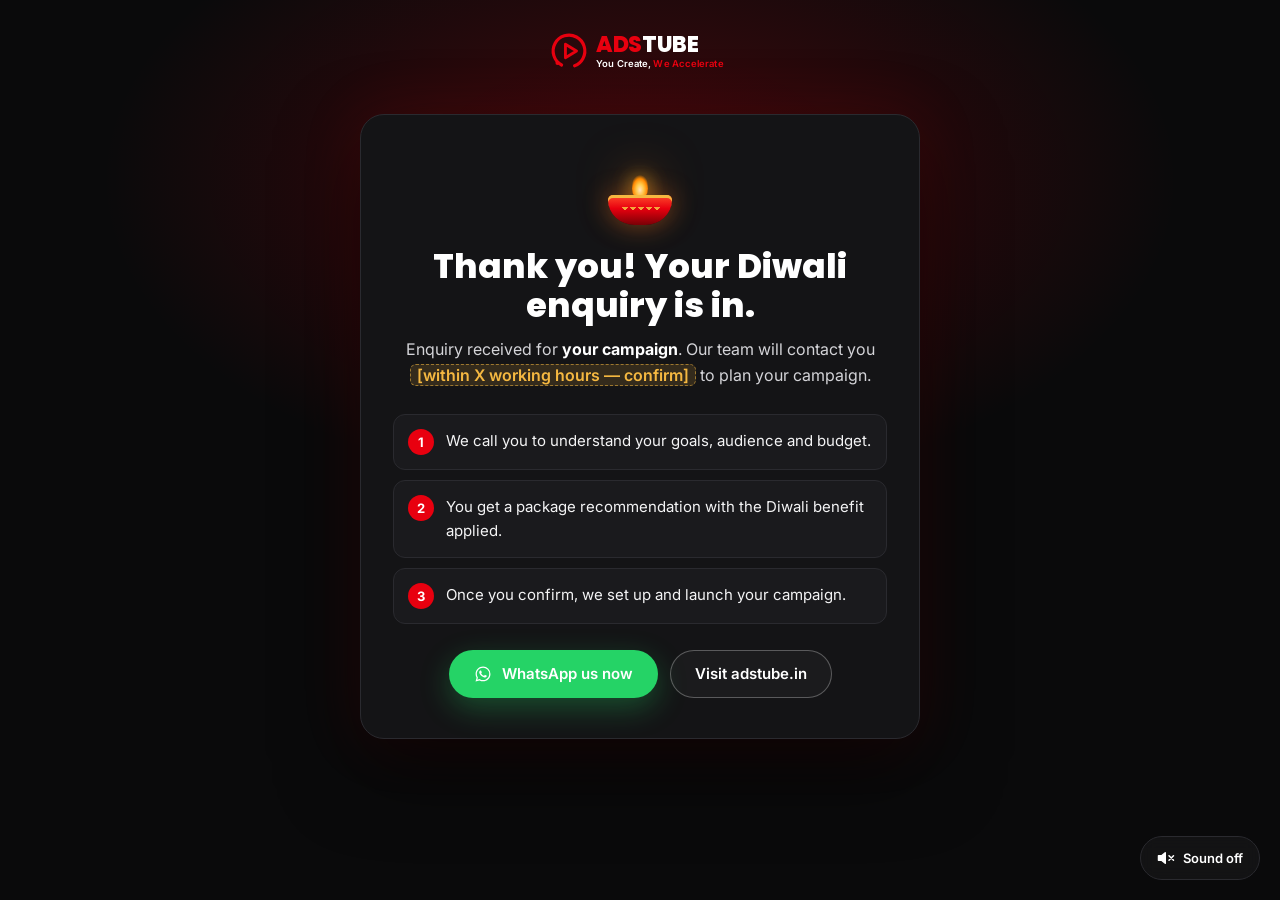
==== thank-you.html @ 75ec8629 "Add Diwali landing page and thank-you page Co-Authored-By: Claude Opus 5.5 <noreply@anthropic.com>" ====
<!DOCTYPE html>
<html lang="en-IN">
<head>
  <meta charset="UTF-8" />
  <meta name="viewport" content="width=device-width, initial-scale=1" />
  <title>Thank you | AdsTube Diwali Offer 2026</title>
  <meta name="robots" content="noindex" />
  <meta name="theme-color" content="#0A0A0B" />
  <link rel="preconnect" href="https://fonts.googleapis.com" />
  <link rel="preconnect" href="https://fonts.gstatic.com" crossorigin />
  <link href="https://fonts.googleapis.com/css2?family=Inter:wght@400;500;600;700&family=Poppins:wght@600;700;800&display=swap" rel="stylesheet" />
  <link rel="stylesheet" href="css/style.css" />
</head>
<body class="mbar-hidden">
  <svg width="0" height="0" style="position:absolute" aria-hidden="true">
    <symbol id="i-logo" viewBox="0 0 48 48">
      <circle cx="24" cy="24" r="20" fill="none" stroke="currentColor" stroke-width="4" stroke-dasharray="108 18" transform="rotate(118 24 24)" stroke-linecap="round"/>
      <circle cx="9.5" cy="39" r="2.6" fill="currentColor"/>
      <path d="M19.5 15.5 L33.5 24 L19.5 32.5 Z" fill="none" stroke="currentColor" stroke-width="3.6" stroke-linejoin="round"/>
    </symbol>
    <symbol id="i-whatsapp" viewBox="0 0 24 24"><path fill="currentColor" d="M12.04 2C6.58 2 2.13 6.45 2.13 11.91c0 1.75.46 3.45 1.32 4.95L2.05 22l5.25-1.38a9.9 9.9 0 0 0 4.74 1.21h.01c5.46 0 9.91-4.45 9.91-9.91A9.85 9.85 0 0 0 12.04 2zm0 18.15h-.01a8.2 8.2 0 0 1-4.19-1.15l-.3-.18-3.12.82.83-3.04-.2-.31a8.2 8.2 0 0 1-1.26-4.38c0-4.54 3.7-8.23 8.25-8.23a8.2 8.2 0 0 1 8.23 8.24c0 4.54-3.7 8.23-8.23 8.23zm4.52-6.16c-.25-.12-1.47-.72-1.7-.81-.23-.08-.39-.12-.56.13-.16.25-.64.81-.79.97-.14.17-.29.19-.54.06-.25-.12-1.05-.39-1.99-1.23-.74-.66-1.23-1.47-1.38-1.72-.14-.25-.02-.38.11-.5.11-.11.25-.29.37-.43.13-.15.17-.25.25-.42.08-.17.04-.31-.02-.43-.06-.13-.56-1.34-.76-1.84-.2-.48-.41-.42-.56-.43h-.48c-.17 0-.43.06-.66.31-.23.25-.87.85-.87 2.07 0 1.22.89 2.4 1.01 2.56.12.17 1.75 2.67 4.24 3.74.59.26 1.05.41 1.41.52.59.19 1.13.16 1.56.1.48-.07 1.47-.6 1.67-1.18.21-.58.21-1.07.14-1.18-.06-.1-.22-.16-.47-.29z"/></symbol>
    <symbol id="i-sound-on" viewBox="0 0 24 24"><g fill="none" stroke="currentColor" stroke-width="2" stroke-linecap="round" stroke-linejoin="round"><path d="M11 5 6 9H2v6h4l5 4z" fill="currentColor"/><path d="M15.5 8.5a5 5 0 0 1 0 7M19 5a10 10 0 0 1 0 14"/></g></symbol>
    <symbol id="i-sound-off" viewBox="0 0 24 24"><g fill="none" stroke="currentColor" stroke-width="2" stroke-linecap="round" stroke-linejoin="round"><path d="M11 5 6 9H2v6h4l5 4z" fill="currentColor"/><path d="m22 9-6 6M16 9l6 6"/></g></symbol>
  </svg>

  <main class="ty">
    <a href="index.html" class="logo logo--shimmer ty__logo" aria-label="AdsTube Diwali offer">
      <svg class="logo__mark"><use href="#i-logo"/></svg>
      <span class="logo__text"><span class="logo__word"><b>Ads</b>Tube</span><small>You Create, <em>We Accelerate</em></small></span>
    </a>

    <div class="ty__card">
      <div class="ty__diya diya" aria-hidden="true"><span class="diya__flame"></span><span class="diya__bowl"></span></div>
      <h1>Thank you! Your Diwali enquiry is in.</h1>
      <p>Enquiry received for <b data-ty-service>your campaign</b>. Our team will contact you <span class="ph">[within X working hours — confirm]</span> to plan your campaign.</p>

      <ol class="ty__steps">
        <li><span>1</span> We call you to understand your goals, audience and budget.</li>
        <li><span>2</span> You get a package recommendation with the Diwali benefit applied.</li>
        <li><span>3</span> Once you confirm, we set up and launch your campaign.</li>
      </ol>

      <div class="ty__ctas">
        <a href="#" class="btn btn--wa" data-wa data-cta="ty_whatsapp"><svg class="ic"><use href="#i-whatsapp"/></svg> WhatsApp us now</a>
        <a href="https://adstube.in" class="btn btn--ghost">Visit adstube.in</a>
      </div>
    </div>
  </main>

  <button class="sound-btn" type="button" data-sound aria-pressed="false">
    <svg class="ic" data-sound-icon><use href="#i-sound-off"/></svg><span data-sound-label>Sound off</span>
  </button>

  <script src="js/script.js" defer></script>
</body>
</html>
---- css/style.css ----
/* =========================================================
   AdsTube · Diwali Offer Landing Page 2026
   Brand: AdsTube red · Black · White · Diwali gold accent
   Headings: Poppins · Body: Inter
   ========================================================= */

:root {
  --red: #E8000F;
  --red-hover: #FF1A28;
  --red-deep: #8A0008;
  --black: #0A0A0B;
  --surface: #141416;
  --surface-2: #1A1A1D;
  --line: #2A2A2F;
  --white: #FFFFFF;
  --text: #F4F4F5;
  --muted: #A1A1AA;
  --gold: #F5B841;
  --gold-soft: rgba(245, 184, 65, .14);
  --wa: #25D366;

  --font-head: "Poppins", system-ui, sans-serif;
  --font-body: "Inter", system-ui, -apple-system, "Segoe UI", sans-serif;

  --radius: 16px;
  --radius-sm: 10px;
  --header-h: 72px;
  --mbar-h: 0px;
  --glow: 0 10px 30px rgba(232, 0, 15, .45);
  --ease: cubic-bezier(.2, .8, .2, 1);
}

*, *::before, *::after { box-sizing: border-box; }
html { scroll-behavior: smooth; scroll-padding-top: calc(var(--header-h) + 24px); -webkit-text-size-adjust: 100%; }
body {
  margin: 0;
  background: var(--black);
  color: var(--text);
  font-family: var(--font-body);
  font-size: 16px;
  line-height: 1.6;
  -webkit-font-smoothing: antialiased;
  overflow-x: hidden;
}
img, svg { display: block; max-width: 100%; }
a { color: inherit; text-decoration: none; }
h1, h2, h3 { font-family: var(--font-head); line-height: 1.15; margin: 0; }
p { margin: 0; }
ul, ol { margin: 0; padding: 0; list-style: none; }
button { font: inherit; color: inherit; cursor: pointer; }
:focus-visible { outline: 3px solid var(--gold); outline-offset: 3px; border-radius: 6px; }

.container { width: min(1200px, 100% - 48px); margin-inline: auto; }
.container--narrow { width: min(820px, 100% - 48px); }
.muted { color: var(--muted); }

.ic { width: 18px; height: 18px; flex: none; }
.ic--red { color: var(--red); }
.ic--gold { color: var(--gold); }
.ic--blue { color: #1877F2; }

.skip-link {
  position: absolute; left: 16px; top: -60px; z-index: 200;
  background: var(--gold); color: var(--black); font-weight: 700;
  padding: 10px 16px; border-radius: 8px; transition: top .2s;
}
.skip-link:focus { top: 16px; }

/* Placeholder (gold = confirm before launch) */
.ph {
  color: var(--gold);
  background: var(--gold-soft);
  border: 1px dashed rgba(245, 184, 65, .55);
  border-radius: 6px;
  padding: 0 6px;
  font-weight: 600;
  -webkit-box-decoration-break: clone; box-decoration-break: clone;
}
.ph--big { padding: 2px 14px; border-width: 2px; }

/* ---------- Buttons ---------- */
.btn {
  display: inline-flex; align-items: center; justify-content: center; gap: 10px;
  min-height: 48px; padding: 0 24px;
  border-radius: 999px; border: 1.5px solid transparent;
  font-family: var(--font-body); font-weight: 600; font-size: 15px;
  white-space: nowrap;
  transition: transform .2s var(--ease), background .2s, box-shadow .2s, border-color .2s;
}
.btn:active { transform: scale(.97); }
.btn--sm { min-height: 40px; padding: 0 18px; font-size: 14px; }
.btn--lg { min-height: 54px; padding: 0 28px; font-size: 16px; }
.btn--block { width: 100%; }
.btn--red { background: var(--red); color: var(--white); box-shadow: var(--glow); }
.btn--red:hover { background: var(--red-hover); transform: translateY(-2px); }
.btn--ghost { border-color: rgba(255,255,255,.28); color: var(--white); background: rgba(255,255,255,.03); }
.btn--ghost:hover { border-color: var(--white); background: rgba(255,255,255,.08); }
.btn--white { background: var(--white); color: var(--red); box-shadow: 0 10px 30px rgba(0,0,0,.25); }
.btn--white:hover { transform: translateY(-2px); }

/* ---------- 1 · Announcement bar ---------- */
.announce { background: var(--red); color: var(--white); font-size: 14px; position: relative; z-index: 60; }
.announce__inner { display: flex; align-items: center; justify-content: center; flex-wrap: wrap; gap: 8px 16px; padding: 9px 0; text-align: center; }
.announce__timer {
  background: rgba(0,0,0,.28); border-radius: 6px; padding: 2px 10px;
  font-weight: 600; font-variant-numeric: tabular-nums;
}
.announce__link { display: inline-flex; align-items: center; gap: 4px; font-weight: 700; text-decoration: underline; text-underline-offset: 3px; }
.announce__link .ic { width: 16px; height: 16px; }

/* ---------- Sticky header ---------- */
.header {
  position: sticky; top: 0; z-index: 50;
  background: rgba(10,10,11,.86);
  backdrop-filter: blur(12px); -webkit-backdrop-filter: blur(12px);
  border-bottom: 1px solid rgba(255,255,255,.05);
}
.header__inner { display: flex; align-items: center; justify-content: space-between; gap: 24px; height: var(--header-h); }
.nav { display: flex; gap: 28px; margin-left: auto; }
.nav a { font-size: 14px; color: var(--muted); transition: color .2s; }
.nav a:hover { color: var(--white); }
.header__actions { display: flex; align-items: center; gap: 20px; }
.header__phone { display: inline-flex; align-items: center; gap: 8px; font-size: 14px; font-weight: 600; }
.header__phone .ic { color: var(--red); width: 16px; height: 16px; }

/* Logo */
.logo { display: inline-flex; align-items: center; gap: 8px; position: relative; overflow: hidden; padding: 4px 6px 4px 0; }
.logo__mark { width: 38px; height: 38px; color: var(--red); }
.logo__text { display: flex; flex-direction: column; line-height: 1; }
.logo__word { font-family: var(--font-head); font-weight: 800; font-size: 22px; letter-spacing: -.02em; color: var(--white); text-transform: uppercase; }
.logo__word b { color: var(--red); font-weight: 800; }
.logo__text small { font-size: 9.5px; font-weight: 600; color: var(--white); margin-top: 3px; letter-spacing: .01em; }
.logo__text small em { color: var(--red); font-style: normal; }
/* Logo shimmer: light sweep every few seconds */
.logo--shimmer::after {
  content: ""; position: absolute; inset: 0;
  background: linear-gradient(105deg, transparent 35%, rgba(255,255,255,.55) 50%, transparent 65%);
  transform: translateX(-120%);
  animation: shimmer 5s ease-in-out 1.5s infinite;
  pointer-events: none;
}
@keyframes shimmer { 0%, 70% { transform: translateX(-120%); } 90%, 100% { transform: translateX(120%); } }

/* Festive light string */
.lights {
  position: absolute; left: 0; right: 0; bottom: -14px; height: 18px;
  display: flex; justify-content: space-between; overflow: hidden; pointer-events: none;
  background: url("data:image/svg+xml,%3Csvg xmlns='http://www.w3.org/2000/svg' width='56' height='16'%3E%3Cpath d='M0 2 Q28 14 56 2' fill='none' stroke='%23555' stroke-width='1'/%3E%3C/svg%3E") repeat-x 0 0 / 56px 16px;
}
.lights span {
  width: 56px; flex: none; position: relative;
}
.lights span::after {
  content: ""; position: absolute; left: 50%; top: 6px; width: 6px; height: 6px; margin-left: -3px;
  border-radius: 50%; background: var(--c, var(--gold));
  box-shadow: 0 0 6px 2px var(--c, var(--gold));
  animation: twinkle 2.4s ease-in-out infinite; animation-delay: var(--d, 0s);
}
@keyframes twinkle { 0%, 100% { opacity: 1; } 50% { opacity: .25; box-shadow: none; } }

/* ---------- 2 · Hero ---------- */
.hero {
  position: relative; overflow: hidden;
  padding: 72px 0 88px;
  background:
    radial-gradient(60% 70% at 72% 40%, rgba(232,0,15,.22), transparent 70%),
    radial-gradient(40% 50% at 10% 90%, rgba(245,184,65,.07), transparent 70%),
    var(--black);
}
.hero::before { /* subtle pattern */
  content: ""; position: absolute; inset: 0; opacity: .06; pointer-events: none;
  background-image: radial-gradient(circle at 1px 1px, #fff 1px, transparent 0);
  background-size: 28px 28px;
}
.hero__sparks { position: absolute; inset: 0; width: 100%; height: 100%; pointer-events: none; }
.hero__grid { position: relative; display: grid; grid-template-columns: 1.05fr 1fr; gap: 48px; align-items: center; }

/* Logo Diwali halo */
.halo { display: flex; align-items: center; gap: 14px; margin-bottom: 22px; }
.halo__ring {
  position: relative; width: 64px; height: 64px; border-radius: 50%;
  display: grid; place-items: center;
  animation: pop .7s var(--ease) both;
}
.halo__ring::before {
  content: ""; position: absolute; inset: 0; border-radius: 50%;
  background: conic-gradient(from 0deg, var(--gold), var(--red), var(--gold), var(--red), var(--gold));
  -webkit-mask: radial-gradient(farthest-side, transparent calc(100% - 3px), #000 calc(100% - 3px));
          mask: radial-gradient(farthest-side, transparent calc(100% - 3px), #000 calc(100% - 3px));
  animation: spin 6s linear infinite;
  box-shadow: 0 0 22px rgba(245,184,65,.35);
}
.halo__ring::after { content: ""; position: absolute; inset: 5px; border-radius: 50%; background: #120506; box-shadow: inset 0 0 14px rgba(232,0,15,.4); }
.halo__mark { position: relative; z-index: 1; width: 36px; height: 36px; color: var(--red); }
.halo__burst { position: absolute; inset: 0; z-index: 2; }
.halo__burst i {
  position: absolute; left: 50%; top: 50%; width: 4px; height: 4px; margin: -2px; border-radius: 50%;
  background: var(--gold); box-shadow: 0 0 6px var(--gold); opacity: 0;
  animation: burst 1s ease-out .45s both;
}
.halo__burst i:nth-child(1) { --a: 0deg; } .halo__burst i:nth-child(2) { --a: 45deg; }
.halo__burst i:nth-child(3) { --a: 90deg; } .halo__burst i:nth-child(4) { --a: 135deg; }
.halo__burst i:nth-child(5) { --a: 180deg; } .halo__burst i:nth-child(6) { --a: 225deg; }
.halo__burst i:nth-child(7) { --a: 270deg; } .halo__burst i:nth-child(8) { --a: 315deg; }
.halo__burst i:nth-child(even) { background: var(--red); box-shadow: 0 0 6px var(--red); }
@keyframes burst {
  0% { opacity: 1; transform: rotate(var(--a)) translateY(0); }
  100% { opacity: 0; transform: rotate(var(--a)) translateY(-52px); }
}
@keyframes spin { to { transform: rotate(360deg); } }
@keyframes pop { 0% { transform: scale(.3); opacity: 0; } 70% { transform: scale(1.08); } 100% { transform: scale(1); opacity: 1; } }
.halo__name { font-family: var(--font-head); font-weight: 700; font-size: 17px; color: var(--white); line-height: 1.2; }
.halo__ed { font-size: 13px; color: var(--muted); }

.chip {
  display: inline-flex; align-items: center; gap: 8px;
  padding: 6px 14px; border-radius: 999px; font-size: 13px; font-weight: 600;
}
.chip--gold { color: var(--gold); background: var(--gold-soft); border: 1px solid rgba(245,184,65,.4); }
.chip .ic { width: 15px; height: 15px; }

.hero__title {
  margin: 22px 0 18px;
  font-size: clamp(40px, 5.6vw, 68px); font-weight: 800; letter-spacing: -.025em; color: var(--white);
}
.hero__title .accent { color: var(--red); text-shadow: 0 0 30px rgba(232,0,15,.45); }
/* Word-by-word rise */
.word { display: inline-block; overflow: hidden; vertical-align: bottom; padding-bottom: .06em; }
.word > span { display: inline-block; transform: translateY(105%); animation: rise .8s var(--ease) forwards; animation-delay: calc(var(--i) * 90ms + 250ms); }
@keyframes rise { to { transform: translateY(0); } }

.hero__sub { max-width: 540px; color: #D4D4D8; font-size: 17px; }
.hero__ctas { display: flex; flex-wrap: wrap; gap: 14px; margin: 30px 0 28px; }
.hero__trust { display: flex; flex-wrap: wrap; gap: 10px 26px; font-size: 13.5px; color: var(--muted); }
.hero__trust li { display: inline-flex; align-items: center; gap: 8px; }
.hero__trust .ic { width: 16px; height: 16px; color: var(--gold); }

/* Campaign visual */
.hero__visual { position: relative; padding: 40px 30px 130px; }
.player {
  position: relative; background: #121214; border: 1px solid var(--line); border-radius: 18px; padding: 14px;
  box-shadow: 0 30px 80px rgba(0,0,0,.6), 0 0 60px rgba(232,0,15,.18);
  animation: floatY 7s ease-in-out infinite;
}
.player__top { display: flex; justify-content: space-between; align-items: center; margin-bottom: 12px; font-size: 13px; }
.player__brand { display: inline-flex; align-items: center; gap: 6px; font-weight: 700; color: var(--white); }
.player__brand b { color: var(--red); }
.player__brand em { font-style: normal; color: var(--muted); font-weight: 400; margin-left: 6px; }
.player__ad { background: var(--gold); color: var(--black); font-weight: 700; font-size: 11px; padding: 2px 8px; border-radius: 5px; }
.player__screen {
  position: relative; aspect-ratio: 16 / 9; border-radius: 12px; overflow: hidden;
  background: radial-gradient(55% 60% at 50% 45%, rgba(232,0,15,.55), rgba(90,0,6,.35) 45%, #0b0b0c 80%);
  display: grid; place-items: center;
}
.player__play svg { width: 72px; height: 72px; color: var(--red); filter: drop-shadow(0 6px 24px rgba(232,0,15,.8)); animation: pulse 2.4s ease-in-out infinite; }
.player__caption { position: absolute; left: 18px; bottom: 16px; right: 18px; font-family: var(--font-head); font-weight: 700; font-size: 15px; color: var(--white); }
.player__bar { height: 4px; margin-top: 12px; background: #2a2a2f; border-radius: 4px; position: relative; overflow: visible; }
.player__bar span { position: absolute; inset: 0 auto 0 0; width: 45%; background: var(--red); border-radius: 4px; animation: progress 9s linear infinite; }
.player__bar span::after { content: ""; position: absolute; right: -6px; top: -4px; width: 12px; height: 12px; border-radius: 50%; background: var(--red); box-shadow: 0 0 10px var(--red); }
@keyframes progress { from { width: 8%; } to { width: 92%; } }
@keyframes pulse { 0%, 100% { transform: scale(1); } 50% { transform: scale(1.08); } }
@keyframes floatY { 0%, 100% { transform: translateY(0); } 50% { transform: translateY(-8px); } }

.float-chip {
  position: absolute; z-index: 2; display: inline-flex; align-items: center; gap: 6px;
  background: var(--white); color: #111; font-size: 13px; font-weight: 600;
  padding: 7px 13px; border-radius: 999px; box-shadow: 0 10px 30px rgba(0,0,0,.45);
  animation: floatY 5s ease-in-out infinite;
}
.float-chip .ic { width: 16px; height: 16px; }
.float-chip--yt { top: 14px; right: 0; }
.float-chip--g { top: 46%; left: -6px; animation-delay: -1.5s; }
.float-chip--m { top: 66%; right: -4px; animation-delay: -3s; }

/* Diyas */
.diyas { position: absolute; left: 0; right: 0; bottom: 6px; display: flex; justify-content: center; align-items: flex-end; gap: 36px; }
.diya { position: relative; width: 64px; height: 70px; }
.diya--lg { transform: scale(1.3); transform-origin: bottom center; }
.diya__bowl {
  position: absolute; left: 0; right: 0; bottom: 0; height: 30px;
  background: linear-gradient(180deg, #ff4b2b 0%, var(--red) 45%, #7a0006 100%);
  border-radius: 6px 6px 50% 50% / 6px 6px 100% 100%;
  box-shadow: inset 0 3px 0 var(--gold), 0 0 26px rgba(255,120,30,.45);
}
.diya__bowl::after { /* gold zigzag decoration */
  content: ""; position: absolute; left: 12px; right: 12px; top: 12px; height: 6px;
  background: linear-gradient(135deg, var(--gold) 25%, transparent 25%) -3px 0 / 8px 6px, linear-gradient(225deg, var(--gold) 25%, transparent 25%) -3px 0 / 8px 6px;
  opacity: .9;
}
.diya__flame {
  position: absolute; left: 50%; bottom: 26px; width: 16px; height: 30px; margin-left: -8px;
  background: radial-gradient(60% 50% at 50% 70%, #fff7d6 0%, #ffd34d 40%, #ff8a00 75%, transparent 100%);
  border-radius: 50% 50% 50% 50% / 65% 65% 35% 35%;
  filter: drop-shadow(0 0 10px rgba(255,180,40,.9)) drop-shadow(0 0 24px rgba(255,120,0,.6));
  transform-origin: 50% 90%;
  animation: flicker 1.6s ease-in-out infinite alternate;
}
.diya:nth-child(2) .diya__flame { animation-duration: 1.3s; }
.diya:nth-child(3) .diya__flame { animation-duration: 1.9s; animation-delay: -.6s; }
@keyframes flicker {
  0% { transform: scale(1, 1) rotate(-2deg); opacity: .95; }
  25% { transform: scale(.94, 1.06) rotate(2deg); }
  50% { transform: scale(1.04, .95) rotate(-1deg); opacity: 1; }
  75% { transform: scale(.97, 1.04) rotate(3deg); opacity: .9; }
  100% { transform: scale(1.02, .98) rotate(-2deg); }
}

/* ---------- Sections ---------- */
.section { padding: 96px 0; position: relative; }
.section--alt { background: linear-gradient(180deg, #0e0e10, #0b0b0c); border-block: 1px solid rgba(255,255,255,.04); }
.eyebrow {
  display: inline-flex; align-items: center; gap: 8px;
  font-size: 13px; font-weight: 700; letter-spacing: .18em; text-transform: uppercase; color: var(--red); margin-bottom: 14px;
}
.eyebrow--gold { color: var(--gold); }
.eyebrow .dot { width: 8px; height: 8px; border-radius: 50%; background: var(--gold); box-shadow: 0 0 8px var(--gold); }
.h2 { font-size: clamp(28px, 3.6vw, 42px); font-weight: 700; color: var(--white); letter-spacing: -.02em; max-width: 720px; margin-bottom: 40px; }

/* Reveal motion: headings slide from left, cards stagger */
.js .slide-in { opacity: 0; transform: translateX(-40px); transition: opacity .7s var(--ease), transform .7s var(--ease); }
.js .slide-in.is-in { opacity: 1; transform: none; }
.js .reveal { opacity: 0; transform: translateY(18px); animation: fadeUp .8s var(--ease) .9s forwards; }
.js .hero__ctas.reveal { animation-delay: 1.05s; }
.js .hero__trust.reveal { animation-delay: 1.2s; }
@keyframes fadeUp { to { opacity: 1; transform: none; } }
.js .stagger > * { opacity: 0; transform: translateY(26px); transition: opacity .6s var(--ease), transform .6s var(--ease); transition-delay: calc(var(--si, 0) * 110ms); }
.js .stagger.is-in > * { opacity: 1; transform: none; }

/* ---------- 3 · Offer ---------- */
.offer { background: radial-gradient(50% 60% at 15% 30%, rgba(232,0,15,.14), transparent 70%), var(--black); }
.offer__grid { display: grid; grid-template-columns: 1.15fr 1fr; gap: 28px; align-items: stretch; }
.offer__card {
  background: linear-gradient(160deg, #1d0a0c, var(--surface) 55%);
  border: 1px solid rgba(232,0,15,.35); border-radius: 22px; padding: 40px;
  box-shadow: 0 0 60px rgba(232,0,15,.12);
}
.offer__card .h2 { margin-bottom: 26px; font-size: clamp(26px, 3vw, 36px); }
.offer__big { font-family: var(--font-head); font-weight: 800; font-size: clamp(44px, 6vw, 72px); line-height: 1.1; }
.offer__on { margin: 12px 0 26px; color: var(--muted); }
.checklist { display: grid; gap: 12px; margin-bottom: 30px; }
.checklist li { display: flex; align-items: center; gap: 12px; font-weight: 500; }
.checklist .ic { color: var(--red); width: 20px; height: 20px; }

.offer__side { display: flex; flex-direction: column; gap: 18px; }
.dates { display: grid; grid-template-columns: 1fr 1fr; gap: 14px; }
.dates__box { background: var(--surface); border: 1px solid var(--line); border-radius: var(--radius); padding: 18px 20px; }
.dates__box--gold { border-color: rgba(245,184,65,.6); }
.dates__box--gold .dates__lbl, .dates__box--gold .dates__val { color: var(--gold); }
.dates__lbl { font-size: 12px; letter-spacing: .14em; text-transform: uppercase; color: var(--muted); }
.dates__val { font-family: var(--font-head); font-weight: 700; font-size: 28px; color: var(--white); }

.timer__lbl { color: var(--muted); font-size: 14px; margin-bottom: -6px; }
.timer { display: grid; grid-template-columns: repeat(4, 1fr); gap: 10px; }
.timer div { background: var(--surface); border: 1px solid var(--line); border-radius: 12px; padding: 14px 6px; text-align: center; }
.timer b { display: block; font-family: var(--font-head); font-size: 32px; font-weight: 700; color: var(--white); font-variant-numeric: tabular-nums; line-height: 1.1; }
.timer span { font-size: 11px; letter-spacing: .14em; text-transform: uppercase; color: var(--muted); }
.timer--light div { background: rgba(0,0,0,.22); border-color: rgba(255,255,255,.2); }
.timer--light span { color: rgba(255,255,255,.8); }

.terms { background: var(--surface); border: 1px solid var(--line); border-radius: var(--radius); padding: 18px 20px; font-size: 14px; color: #D4D4D8; }
.terms__title { font-weight: 700; color: var(--white); margin-bottom: 6px; }
.packages { display: flex; gap: 12px; align-items: flex-start; font-size: 14px; padding: 16px 20px; border: 1px dashed rgba(245,184,65,.4); border-radius: var(--radius); }
.packages b { color: var(--white); margin-right: 4px; }

/* ---------- Cards ---------- */
.cards { display: grid; gap: 20px; }
.cards--4 { grid-template-columns: repeat(4, 1fr); }
.cards--3 { grid-template-columns: repeat(3, 1fr); }
.card {
  background: var(--surface); border: 1px solid var(--line); border-radius: 18px; padding: 28px 24px;
  transition: transform .3s var(--ease), border-color .3s, box-shadow .3s;
}
.card:hover { transform: translateY(-6px); border-color: rgba(232,0,15,.5); box-shadow: 0 20px 40px rgba(232,0,15,.12); }
.card__icon {
  width: 56px; height: 56px; border-radius: 50%; display: grid; place-items: center;
  background: var(--red); color: var(--white); margin-bottom: 20px; box-shadow: 0 8px 22px rgba(232,0,15,.4);
}
.card__icon svg { width: 26px; height: 26px; }
.card__icon--sm { width: 46px; height: 46px; margin: 0; flex: none; }
.card__icon--sm svg { width: 22px; height: 22px; }
.card h3 { font-size: 19px; font-weight: 600; color: var(--white); margin-bottom: 8px; }
.card p { color: var(--muted); font-size: 15px; }
.card__icon { --yt-play: var(--red); }

/* ---------- 5 · Why ---------- */
.why__grid { display: grid; grid-template-columns: 1fr 1fr; gap: 56px; align-items: center; }
.strengths { display: grid; gap: 22px; }
.strengths li { display: flex; gap: 18px; align-items: flex-start; }
.strengths h3 { font-size: 18px; font-weight: 600; color: var(--white); margin-bottom: 2px; }
.strengths p { color: var(--muted); font-size: 15px; }

.report { background: var(--surface); border: 1px solid var(--line); border-radius: 22px; padding: 24px; box-shadow: 0 30px 70px rgba(0,0,0,.5); }
.report__head { display: flex; justify-content: space-between; align-items: center; margin-bottom: 18px; }
.report__head p { display: flex; flex-direction: column; }
.report__head b { font-family: var(--font-head); color: var(--white); font-size: 17px; }
.report__head span { font-size: 12px; color: var(--muted); }
.report__head .ic { width: 26px; height: 26px; }
.report__grid { display: grid; grid-template-columns: 1fr 1fr; gap: 14px; }
.report__tile { background: var(--surface-2); border: 1px solid var(--line); border-radius: 14px; padding: 16px; display: flex; flex-direction: column; gap: 12px; min-height: 150px; }
.report__tile p { font-weight: 600; color: var(--white); font-size: 14px; }
.report__tile small { color: var(--muted); font-size: 12px; margin-top: auto; }
.bars { display: flex; flex-direction: column; gap: 7px; }
.bars i { display: block; height: 8px; border-radius: 4px; width: calc(var(--v) * 100%); background: linear-gradient(90deg, var(--red), #ff5a3c); transform-origin: left; }
.bars i:nth-child(n+2) { background: linear-gradient(90deg, #7a1016, #b4232b); }
.stagger.is-in .bars i { animation: growX 1.1s var(--ease) both .4s; }
@keyframes growX { from { transform: scaleX(0); } }
.donut { width: 66px; height: 66px; border-radius: 50%; background: conic-gradient(var(--red) 0 58%, var(--gold) 58% 100%); -webkit-mask: radial-gradient(farthest-side, transparent 55%, #000 56%); mask: radial-gradient(farthest-side, transparent 55%, #000 56%); }
.heat { display: grid; grid-template-columns: repeat(7, 1fr); gap: 4px; }
.heat i { aspect-ratio: 1; border-radius: 3px; background: var(--red); }
.heat i:nth-child(3n) { opacity: .35; } .heat i:nth-child(4n+1) { opacity: .65; } .heat i:nth-child(5n+2) { opacity: .18; }

/* ---------- 6 · Steps ---------- */
.steps { display: grid; grid-template-columns: repeat(4, 1fr); gap: 20px; counter-reset: s; position: relative; }
.steps li { position: relative; background: var(--surface); border: 1px solid var(--line); border-radius: 18px; padding: 28px 24px; }
.steps__n {
  position: absolute; top: -18px; left: 24px; width: 38px; height: 38px; border-radius: 50%;
  display: grid; place-items: center; background: var(--red); color: var(--white);
  font-family: var(--font-head); font-weight: 700; box-shadow: var(--glow);
}
.steps .ic { width: 28px; height: 28px; margin: 14px 0 16px; }
.steps h3 { font-size: 18px; font-weight: 600; color: var(--white); margin-bottom: 6px; }
.steps p { color: var(--muted); font-size: 15px; }

/* ---------- 7 · Proof ---------- */
.stats { display: grid; grid-template-columns: repeat(3, 1fr); gap: 20px; margin-bottom: 28px; }
.stat { text-align: center; padding: 30px 16px; border-radius: 18px; background: linear-gradient(160deg, #1d0a0c, var(--surface)); border: 1px solid rgba(232,0,15,.3); }
.stat b { display: block; font-family: var(--font-head); font-size: clamp(36px, 4.6vw, 54px); font-weight: 800; color: var(--white); line-height: 1.1; font-variant-numeric: tabular-nums; }
.stat span { color: var(--gold); font-weight: 600; font-size: 14px; letter-spacing: .06em; text-transform: uppercase; }
.review { margin: 0; background: var(--surface); border: 1px solid var(--line); border-radius: 18px; padding: 26px 24px; display: flex; flex-direction: column; gap: 16px; }
.review__stars { display: flex; gap: 3px; color: var(--gold); }
.review__stars svg { width: 18px; height: 18px; }
.review blockquote { margin: 0; color: #D4D4D8; font-size: 15px; flex: 1; }
.review figcaption { display: flex; align-items: center; gap: 10px; font-weight: 600; color: var(--white); }
.avatar { width: 38px; height: 38px; border-radius: 50%; display: grid; place-items: center; background: var(--red); font-family: var(--font-head); }

/* ---------- 8/10 · Forms ---------- */
.form-section { background: radial-gradient(50% 60% at 80% 50%, rgba(232,0,15,.16), transparent 70%), var(--black); }
.form__grid { display: grid; grid-template-columns: 1fr 1.1fr; gap: 56px; align-items: center; }
.form__grid--rev { grid-template-columns: 1.1fr 1fr; }
.form__intro .h2 { margin-bottom: 16px; }
.form__intro .muted { font-size: 17px; max-width: 460px; }

.contact-alt { margin-top: 30px; display: grid; gap: 12px; max-width: 380px; }
.contact-alt__lbl { font-size: 13px; color: var(--muted); text-transform: uppercase; letter-spacing: .14em; font-weight: 600; }
.contact-alt__btn { display: flex; align-items: center; gap: 14px; background: var(--surface); border: 1px solid var(--line); border-radius: 14px; padding: 12px 16px; font-weight: 600; transition: border-color .2s, transform .2s; }
.contact-alt__btn:hover { border-color: var(--red); transform: translateX(4px); }
.contact-alt__btn small { display: block; font-size: 12px; color: var(--muted); font-weight: 500; }
.contact-alt__ic { width: 42px; height: 42px; border-radius: 50%; display: grid; place-items: center; background: var(--red); flex: none; }
.contact-alt__ic--wa { background: var(--wa); }

.form-card {
  position: relative; background: var(--white); color: #18181B;
  border-radius: 22px; padding: 34px; box-shadow: 0 0 0 1px rgba(255,255,255,.1), 0 30px 80px rgba(232,0,15,.22);
}
.form-card--outline { border: 2px solid var(--red); }
.form-card__title { font-family: var(--font-head); font-size: 26px; font-weight: 700; color: #111; }
.form-card__note { font-size: 14px; color: #71717A; margin: 4px 0 22px; }
.req { color: var(--red); }
.form-row { display: grid; grid-template-columns: 1fr 1fr; gap: 16px; }
.field { margin-bottom: 16px; min-width: 0; }
.field label { display: block; font-size: 14px; font-weight: 600; color: #27272A; margin-bottom: 6px; }
.field input[type="text"], .field input[type="tel"], .field input[type="url"], .field select {
  width: 100%; height: 50px; padding: 0 14px;
  font: inherit; font-size: 16px; /* 16px = no iOS zoom */
  color: #18181B; background: #fff;
  border: 1.5px solid #E4E4E7; border-radius: 12px;
  transition: border-color .2s, box-shadow .2s;
}
.field select { appearance: none; -webkit-appearance: none; padding-right: 40px; background: #fff url("data:image/svg+xml,%3Csvg xmlns='http://www.w3.org/2000/svg' width='12' height='8'%3E%3Cpath d='M1 1l5 5 5-5' fill='none' stroke='%2371717A' stroke-width='2'/%3E%3C/svg%3E") no-repeat right 16px center; }
.field select:disabled { background-color: #F4F4F5; color: #A1A1AA; cursor: not-allowed; }
.field input::placeholder { color: #A1A1AA; }
.field input:focus, .field select:focus { outline: none; border-color: var(--red); box-shadow: 0 0 0 4px rgba(232,0,15,.12); }
.tel { display: flex; border: 1.5px solid #E4E4E7; border-radius: 12px; overflow: hidden; transition: border-color .2s, box-shadow .2s; }
.tel:focus-within { border-color: var(--red); box-shadow: 0 0 0 4px rgba(232,0,15,.12); }
.tel__cc { display: grid; place-items: center; padding: 0 14px; background: #F4F4F5; color: #3F3F46; font-weight: 600; border-right: 1.5px solid #E4E4E7; }
.field .tel input { border: 0; border-radius: 0; box-shadow: none !important; }
.field.is-invalid input, .field.is-invalid select, .field.is-invalid .tel { border-color: #DC2626; }
.field__err { color: #DC2626; font-size: 13px; margin-top: 5px; min-height: 0; }
.field__err:empty { display: none; }
.hp { position: absolute !important; left: -9999px; width: 1px; height: 1px; overflow: hidden; }

.captcha {
  display: flex !important; align-items: center; gap: 14px; cursor: pointer; max-width: 300px;
  background: #F9F9FA; border: 1.5px solid #E4E4E7; border-radius: 10px; padding: 14px 16px; margin: 0 !important;
}
.captcha input { position: absolute; opacity: 0; width: 1px; height: 1px; }
.captcha__box { width: 26px; height: 26px; border: 2px solid #A1A1AA; border-radius: 5px; background: #fff; display: grid; place-items: center; transition: .2s; flex: none; }
.captcha__box .ic { width: 16px; height: 16px; color: #fff; opacity: 0; }
.captcha input:checked + .captcha__box { background: #16A34A; border-color: #16A34A; }
.captcha input:checked + .captcha__box .ic { opacity: 1; }
.captcha input:focus-visible + .captcha__box { outline: 3px solid var(--gold); outline-offset: 2px; }
.captcha__txt { font-weight: 500; color: #27272A; }
.captcha__brand { margin-left: auto; font-size: 10px; font-weight: 700; color: #71717A; letter-spacing: .08em; }
.field.is-invalid .captcha { border-color: #DC2626; }

.form-card .btn--block { margin-top: 8px; }
.form-card .btn[disabled] { opacity: .7; pointer-events: none; }
.form__status { font-size: 14px; color: #DC2626; margin-top: 10px; }
.form__status:empty { display: none; }
.form-card__consent { font-size: 12.5px; color: #71717A; margin-top: 14px; }
.form-card__consent a { color: var(--red); text-decoration: underline; }

.form-success {
  position: absolute; inset: 0; z-index: 3; border-radius: 20px; background: #fff;
  display: flex; flex-direction: column; align-items: center; justify-content: center; text-align: center; gap: 10px; padding: 30px;
  animation: pop .5s var(--ease);
}
.form-success[hidden] { display: none; }
.form-success__ic { width: 64px; height: 64px; border-radius: 50%; background: #16A34A; color: #fff; display: grid; place-items: center; box-shadow: 0 10px 30px rgba(22,163,74,.35); }
.form-success__ic .ic { width: 30px; height: 30px; }
.form-success h3 { font-size: 22px; color: #111; }
.form-success p { color: #52525B; }

.compare { display: grid; grid-template-columns: 1fr 1fr; gap: 14px; margin-top: 30px; max-width: 420px; }
.compare__box { background: var(--surface); border: 1px solid var(--line); border-radius: 16px; padding: 18px; }
.compare__box--red { background: var(--red); border-color: var(--red); }
.compare__lbl { font-size: 12px; letter-spacing: .14em; text-transform: uppercase; font-weight: 700; color: var(--gold); }
.compare__box--red .compare__lbl { color: #fff; }
.compare__n { font-family: var(--font-head); font-weight: 800; font-size: 40px; color: #fff; line-height: 1.2; }
.compare__n small { font-size: 14px; font-weight: 500; }
.compare__d { font-size: 13px; color: var(--muted); }
.compare__box--red .compare__d { color: rgba(255,255,255,.9); }

/* ---------- 9 · FAQ ---------- */
.faq { display: grid; gap: 12px; }
.faq__item { background: var(--surface); border: 1px solid var(--line); border-radius: 14px; transition: border-color .2s; }
.faq__item.is-open { border-color: rgba(232,0,15,.5); }
.faq__q {
  width: 100%; display: flex; justify-content: space-between; align-items: center; gap: 16px;
  text-align: left; background: none; border: 0; padding: 20px 22px; min-height: 56px;
  font-family: var(--font-body); font-size: 16.5px; font-weight: 600; color: var(--white);
}
.faq__plus { position: relative; width: 28px; height: 28px; border-radius: 50%; background: rgba(232,0,15,.14); flex: none; transition: transform .3s var(--ease), background .3s; }
.faq__plus::before, .faq__plus::after { content: ""; position: absolute; left: 50%; top: 50%; width: 12px; height: 2px; margin: -1px 0 0 -6px; background: var(--red); border-radius: 2px; }
.faq__plus::after { transform: rotate(90deg); transition: transform .3s var(--ease); }
.faq__item.is-open .faq__plus { background: var(--red); transform: rotate(180deg); }
.faq__item.is-open .faq__plus::before, .faq__item.is-open .faq__plus::after { background: #fff; }
.faq__item.is-open .faq__plus::after { transform: rotate(0); }
.faq__a { padding: 0 22px 20px; color: #D4D4D8; }
.faq__a a { color: var(--gold); text-decoration: underline; font-weight: 600; }

/* ---------- 11 · Final CTA ---------- */
.final { position: relative; overflow: hidden; background: linear-gradient(120deg, var(--red-deep), var(--red) 55%, #ff2a36); padding: 72px 0; }
.final::before {
  content: ""; position: absolute; inset: 0; opacity: .14;
  background-image: radial-gradient(circle at 1px 1px, #fff 1.2px, transparent 0); background-size: 22px 22px;
}
.final__inner { position: relative; display: flex; justify-content: space-between; align-items: center; gap: 40px; }
.final__kicker { font-weight: 700; font-size: 14px; letter-spacing: .14em; text-transform: uppercase; color: rgba(255,255,255,.85); margin-bottom: 8px; }
.final__title { font-size: clamp(30px, 4vw, 48px); font-weight: 800; color: #fff; letter-spacing: -.02em; }
.final__sub { margin-top: 10px; color: rgba(255,255,255,.9); }
.final__right { display: flex; flex-direction: column; align-items: stretch; gap: 18px; min-width: 340px; }

/* Offer ended state */
.offer-ended .timer, .offer-ended .timer__lbl { display: none; }

/* ---------- 12 · Footer ---------- */
.footer { background: #070708; border-top: 1px solid var(--line); padding: 64px 0 calc(28px + var(--mbar-h)); font-size: 14px; }
.footer__grid { display: grid; grid-template-columns: 1.4fr 1fr 1fr 1fr; gap: 36px; }
.footer__company { margin-top: 18px; color: var(--muted); max-width: 300px; }
.footer__h { font-weight: 700; color: var(--white); margin-bottom: 14px; font-family: var(--font-head); }
.footer__list { display: grid; gap: 10px; }
.footer__list a { display: inline-flex; align-items: center; gap: 8px; color: var(--muted); transition: color .2s; }
.footer__list a:hover { color: var(--white); }
.footer__list .ic { width: 16px; height: 16px; color: var(--red); }
.footer__bottom { border-top: 1px solid var(--line); margin-top: 40px; padding-top: 22px; color: #71717A; font-size: 13px; }

/* ---------- Sound toggle ---------- */
.sound-btn {
  position: fixed; right: 20px; bottom: calc(20px + var(--mbar-h)); z-index: 70;
  display: inline-flex; align-items: center; gap: 8px; min-height: 44px; padding: 0 16px;
  background: rgba(20,20,22,.9); border: 1px solid var(--line); border-radius: 999px;
  font-size: 13px; font-weight: 600; color: var(--white);
  backdrop-filter: blur(8px); transition: bottom .3s var(--ease), border-color .2s;
}
.sound-btn:hover { border-color: var(--gold); }
.sound-btn[aria-pressed="true"] { border-color: var(--gold); color: var(--gold); }

/* ---------- Mobile sticky bar ---------- */
.mbar { display: none; }

/* ---------- Thank-you page ---------- */
.ty { min-height: 100vh; display: flex; flex-direction: column; align-items: center; padding: 28px 16px 60px;
  background: radial-gradient(60% 50% at 50% 20%, rgba(232,0,15,.25), transparent 70%), var(--black); }
.ty__logo { margin-bottom: 40px; }
.ty__card { width: min(560px, 100%); background: var(--surface); border: 1px solid var(--line); border-radius: 24px; padding: 40px 32px; text-align: center; box-shadow: 0 30px 80px rgba(0,0,0,.6), 0 0 60px rgba(232,0,15,.15); }
.ty__diya { position: relative; width: 64px; height: 70px; margin: 0 auto 22px; }
.ty__card h1 { font-size: clamp(26px, 5vw, 34px); font-weight: 800; color: #fff; margin-bottom: 12px; }
.ty__card > p { color: #D4D4D8; }
.ty__card > p b { color: #fff; }
.ty__steps { text-align: left; display: grid; gap: 10px; margin: 26px 0; }
.ty__steps li { display: flex; gap: 12px; align-items: flex-start; background: var(--surface-2); border: 1px solid var(--line); border-radius: 12px; padding: 14px; font-size: 15px; }
.ty__steps span { width: 26px; height: 26px; border-radius: 50%; background: var(--red); color: #fff; display: grid; place-items: center; font-weight: 700; font-size: 13px; flex: none; }
.ty__ctas { display: flex; flex-wrap: wrap; gap: 12px; justify-content: center; }
.btn--wa { background: var(--wa); color: #fff; box-shadow: 0 10px 30px rgba(37,211,102,.3); }
.btn--wa:hover { transform: translateY(-2px); }

/* =========================================================
   Responsive
   ========================================================= */
@media (max-width: 1100px) {
  .nav { display: none; }
  .cards--4, .steps { grid-template-columns: repeat(2, 1fr); }
  .steps { row-gap: 36px; }
  .footer__grid { grid-template-columns: 1fr 1fr; }
}

@media (max-width: 900px) {
  :root { --header-h: 62px; }
  .hero { padding: 48px 0 64px; }
  .hero__grid, .offer__grid, .why__grid, .form__grid, .form__grid--rev { grid-template-columns: 1fr; gap: 40px; }
  .form__grid--rev .form__intro { order: -1; }
  .hero__visual { max-width: 520px; margin-inline: auto; width: 100%; }
  .final__inner { flex-direction: column; align-items: flex-start; }
  .final__right { min-width: 0; width: 100%; }
}

@media (max-width: 680px) {
  :root { --mbar-h: 76px; }
  .container, .container--narrow { width: calc(100% - 32px); }
  .section { padding: 72px 0; }
  .announce { font-size: 13px; }
  .announce__inner { gap: 6px 10px; padding: 8px 0; }
  .header__phone span, .header__cta { display: none; }
  .header__phone { width: 44px; height: 44px; justify-content: center; }
  .header__phone .ic { width: 20px; height: 20px; }
  .logo__mark { width: 32px; height: 32px; }
  .logo__word { font-size: 19px; }

  .hero__ctas { flex-direction: column; }
  .hero__ctas .btn { width: 100%; }
  .hero__trust { flex-direction: column; }
  .hero__visual { padding: 34px 6px 120px; }
  .float-chip { font-size: 12px; padding: 6px 11px; }
  .float-chip--g { top: 14px; left: 0; }
  .float-chip--m { top: auto; bottom: 150px; }
  .diyas { gap: 24px; }
  .diya { transform: scale(.85); transform-origin: bottom center; }
  .diya--lg { transform: scale(1.1); }

  .offer__card { padding: 28px 22px; }
  .offer__card .btn { width: 100%; }
  .timer b { font-size: 26px; }
  .cards--4, .cards--3, .steps, .stats { grid-template-columns: 1fr; }
  .report__grid { grid-template-columns: 1fr 1fr; gap: 10px; }
  .report { padding: 18px; }
  .form-row { grid-template-columns: 1fr; gap: 0; }
  .form-card { padding: 26px 20px; }
  .final .btn { width: 100%; }
  .footer__grid { grid-template-columns: 1fr; gap: 28px; }

  /* Sticky Call · WhatsApp · Claim bar */
  .mbar {
    display: flex; gap: 10px; align-items: center;
    position: fixed; left: 0; right: 0; bottom: 0; z-index: 80;
    padding: 12px 16px calc(12px + env(safe-area-inset-bottom));
    background: rgba(10,10,11,.94); backdrop-filter: blur(10px);
    border-top: 1px solid var(--line);
    transition: transform .35s var(--ease);
  }
  .mbar.is-hidden { transform: translateY(110%); }
  .mbar__ic { width: 50px; height: 50px; border-radius: 14px; display: grid; place-items: center; background: var(--surface-2); border: 1px solid var(--line); flex: none; }
  .mbar__ic .ic { width: 22px; height: 22px; }
  .mbar__ic--wa { background: var(--wa); border-color: var(--wa); }
  .mbar__cta { flex: 1; min-height: 50px; }
  body.mbar-hidden { --mbar-h: 0px; }
  .sound-btn { right: 16px; padding: 0 12px; }
  .sound-btn span { display: none; }
}

/* =========================================================
   Reduced motion: turn all motion off
   ========================================================= */
@media (prefers-reduced-motion: reduce) {
  html { scroll-behavior: auto; }
  *, *::before, *::after { animation: none !important; transition: none !important; }
  .word > span { transform: none !important; }
  .js .slide-in, .js .reveal, .js .stagger > * { opacity: 1 !important; transform: none !important; }
  .halo__burst, .hero__sparks { display: none; }
}
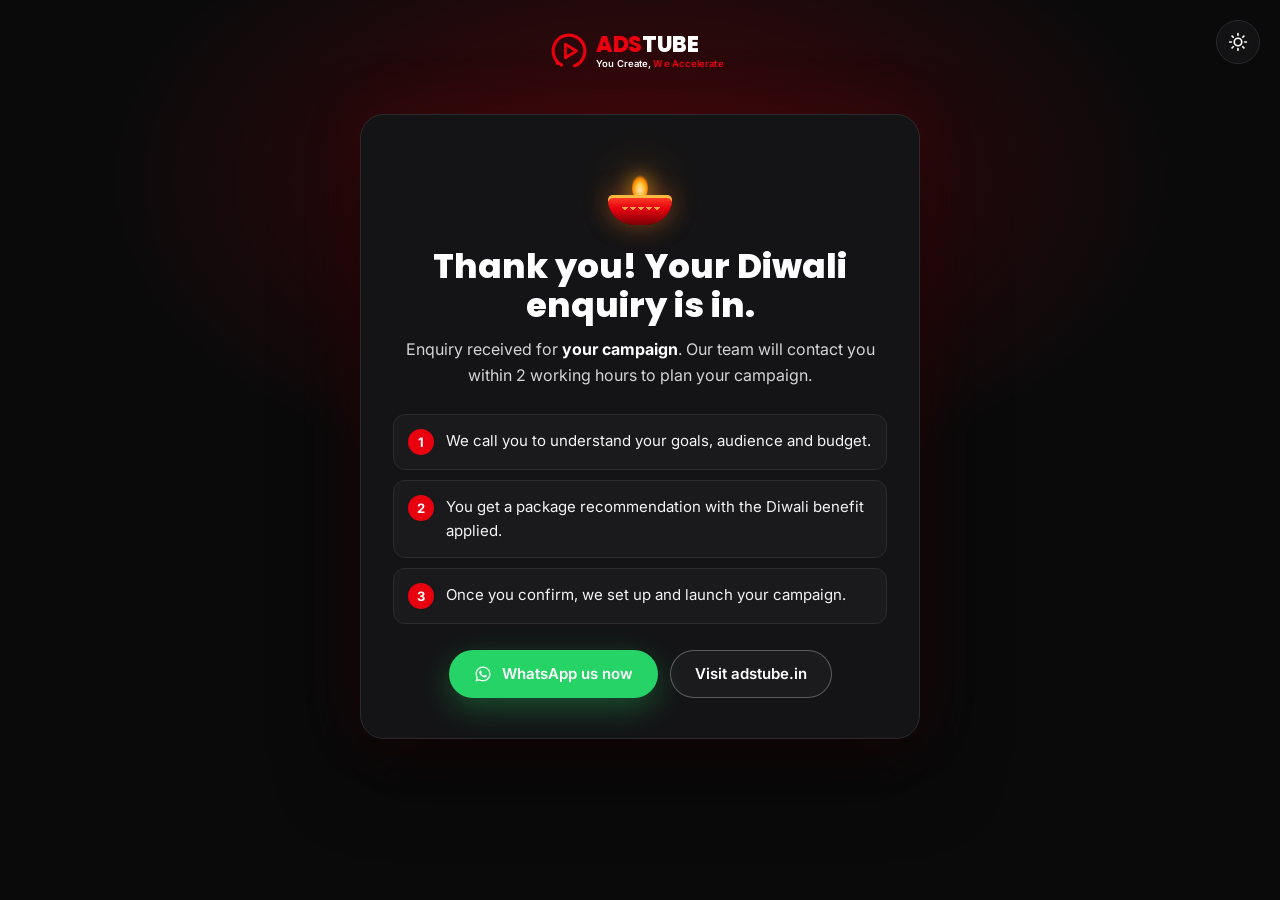
==== commit ca2b1f20: "Add light theme, pop-up form and floating contact buttons - Dark/light theme toggle (remembered per " ====
--- a/thank-you.html
+++ b/thank-you.html
@@ -10,6 +10,7 @@
   <link rel="preconnect" href="https://fonts.gstatic.com" crossorigin />
   <link href="https://fonts.googleapis.com/css2?family=Inter:wght@400;500;600;700&family=Poppins:wght@600;700;800&display=swap" rel="stylesheet" />
   <link rel="stylesheet" href="css/style.css" />
+  <script>try{var t=localStorage.getItem('adstube_theme');if(t==='light'||t==='dark')document.documentElement.setAttribute('data-theme',t);}catch(e){}</script>
 </head>
 <body class="mbar-hidden">
   <svg width="0" height="0" style="position:absolute" aria-hidden="true">
@@ -19,8 +20,8 @@
       <path d="M19.5 15.5 L33.5 24 L19.5 32.5 Z" fill="none" stroke="currentColor" stroke-width="3.6" stroke-linejoin="round"/>
     </symbol>
     <symbol id="i-whatsapp" viewBox="0 0 24 24"><path fill="currentColor" d="M12.04 2C6.58 2 2.13 6.45 2.13 11.91c0 1.75.46 3.45 1.32 4.95L2.05 22l5.25-1.38a9.9 9.9 0 0 0 4.74 1.21h.01c5.46 0 9.91-4.45 9.91-9.91A9.85 9.85 0 0 0 12.04 2zm0 18.15h-.01a8.2 8.2 0 0 1-4.19-1.15l-.3-.18-3.12.82.83-3.04-.2-.31a8.2 8.2 0 0 1-1.26-4.38c0-4.54 3.7-8.23 8.25-8.23a8.2 8.2 0 0 1 8.23 8.24c0 4.54-3.7 8.23-8.23 8.23zm4.52-6.16c-.25-.12-1.47-.72-1.7-.81-.23-.08-.39-.12-.56.13-.16.25-.64.81-.79.97-.14.17-.29.19-.54.06-.25-.12-1.05-.39-1.99-1.23-.74-.66-1.23-1.47-1.38-1.72-.14-.25-.02-.38.11-.5.11-.11.25-.29.37-.43.13-.15.17-.25.25-.42.08-.17.04-.31-.02-.43-.06-.13-.56-1.34-.76-1.84-.2-.48-.41-.42-.56-.43h-.48c-.17 0-.43.06-.66.31-.23.25-.87.85-.87 2.07 0 1.22.89 2.4 1.01 2.56.12.17 1.75 2.67 4.24 3.74.59.26 1.05.41 1.41.52.59.19 1.13.16 1.56.1.48-.07 1.47-.6 1.67-1.18.21-.58.21-1.07.14-1.18-.06-.1-.22-.16-.47-.29z"/></symbol>
-    <symbol id="i-sound-on" viewBox="0 0 24 24"><g fill="none" stroke="currentColor" stroke-width="2" stroke-linecap="round" stroke-linejoin="round"><path d="M11 5 6 9H2v6h4l5 4z" fill="currentColor"/><path d="M15.5 8.5a5 5 0 0 1 0 7M19 5a10 10 0 0 1 0 14"/></g></symbol>
-    <symbol id="i-sound-off" viewBox="0 0 24 24"><g fill="none" stroke="currentColor" stroke-width="2" stroke-linecap="round" stroke-linejoin="round"><path d="M11 5 6 9H2v6h4l5 4z" fill="currentColor"/><path d="m22 9-6 6M16 9l6 6"/></g></symbol>
+    <symbol id="i-sun" viewBox="0 0 24 24"><g fill="none" stroke="currentColor" stroke-width="2" stroke-linecap="round"><circle cx="12" cy="12" r="4.5"/><path d="M12 2v2M12 20v2M4.9 4.9l1.4 1.4M17.7 17.7l1.4 1.4M2 12h2M20 12h2M4.9 19.1l1.4-1.4M17.7 6.3l1.4-1.4"/></g></symbol>
+    <symbol id="i-moon" viewBox="0 0 24 24"><path d="M21 12.8A9 9 0 1 1 11.2 3a7 7 0 0 0 9.8 9.8z" fill="none" stroke="currentColor" stroke-width="2" stroke-linejoin="round"/></symbol>
   </svg>
 
   <main class="ty">
@@ -32,7 +33,7 @@
     <div class="ty__card">
       <div class="ty__diya diya" aria-hidden="true"><span class="diya__flame"></span><span class="diya__bowl"></span></div>
       <h1>Thank you! Your Diwali enquiry is in.</h1>
-      <p>Enquiry received for <b data-ty-service>your campaign</b>. Our team will contact you <span class="ph">[within X working hours — confirm]</span> to plan your campaign.</p>
+      <p>Enquiry received for <b data-ty-service>your campaign</b>. Our team will contact you within 2 working hours to plan your campaign.</p>
 
       <ol class="ty__steps">
         <li><span>1</span> We call you to understand your goals, audience and budget.</li>
@@ -47,9 +48,8 @@
     </div>
   </main>
 
-  <button class="sound-btn" type="button" data-sound aria-pressed="false">
-    <svg class="ic" data-sound-icon><use href="#i-sound-off"/></svg><span data-sound-label>Sound off</span>
-  </button>
+  <button class="theme-btn theme-btn--float" type="button" data-theme-toggle aria-label="Switch to light mode"><svg class="ic" data-theme-icon><use href="#i-sun"/></svg></button>
+
 
   <script src="js/script.js" defer></script>
 </body>
--- a/css/style.css
+++ b/css/style.css
@@ -28,13 +28,66 @@
   --mbar-h: 0px;
   --glow: 0 10px 30px rgba(232, 0, 15, .45);
   --ease: cubic-bezier(.2, .8, .2, 1);
-}
+
+  /* Theme tokens (dark default) */
+  --bg: #0A0A0B;
+  --bg-alt: linear-gradient(180deg, #0e0e10, #0b0b0c);
+  --bg-deep: #070708;
+  --heading: #FFFFFF;
+  --text-2: #D4D4D8;
+  --line-soft: rgba(255,255,255,.05);
+  --header-bg: rgba(10,10,11,.86);
+  --glass: rgba(20,20,22,.9);
+  --tint: #1d0a0c;
+  --dot: #fff;
+  --halo-core: #120506;
+  --ghost-line: rgba(255,255,255,.28);
+  --ghost-bg: rgba(255,255,255,.03);
+  --ghost-hover: rgba(255,255,255,.08);
+  --shadow-deep: rgba(0,0,0,.6);
+  --shadow-chip: rgba(0,0,0,.45);
+  --bulb: #FFFFFF;
+  color-scheme: dark;
+}
+
+/* Light version: warm festive cream, same red & gold brand */
+:root[data-theme="light"] {
+  --bg: #FFF9F2;
+  --bg-alt: linear-gradient(180deg, #FFF3E6, #FFF7EE);
+  --bg-deep: #FBEFE2;
+  --surface: #FFFFFF;
+  --surface-2: #FBF6F0;
+  --line: #EADFD3;
+  --text: #27272A;
+  --heading: #141416;
+  --text-2: #3F3F46;
+  --muted: #5B5B66;
+  --gold: #B97A06;
+  --gold-soft: rgba(217, 154, 30, .14);
+  --line-soft: rgba(0,0,0,.06);
+  --header-bg: rgba(255,249,242,.88);
+  --glass: rgba(255,255,255,.92);
+  --tint: #FFECEC;
+  --dot: #8A0008;
+  --halo-core: #FFFFFF;
+  --ghost-line: rgba(20,20,22,.22);
+  --ghost-bg: rgba(20,20,22,.03);
+  --ghost-hover: rgba(20,20,22,.07);
+  --shadow-deep: rgba(120,40,20,.14);
+  --shadow-chip: rgba(120,40,20,.16);
+  --bulb: #FF8A28;
+  --glow: 0 10px 26px rgba(232, 0, 15, .28);
+  color-scheme: light;
+}
+:root[data-theme="light"] .float-chip { border: 1px solid var(--line); }
+:root[data-theme="light"] .form-card { box-shadow: 0 0 0 1px var(--line), 0 30px 70px rgba(232,0,15,.12); }
+:root[data-theme="light"] .hero__title .accent { text-shadow: none; }
 
 *, *::before, *::after { box-sizing: border-box; }
 html { scroll-behavior: smooth; scroll-padding-top: calc(var(--header-h) + 24px); -webkit-text-size-adjust: 100%; }
 body {
   margin: 0;
-  background: var(--black);
+  background: var(--bg);
   color: var(--text);
   font-family: var(--font-body);
   font-size: 16px;
@@ -65,18 +118,6 @@
   padding: 10px 16px; border-radius: 8px; transition: top .2s;
 }
 .skip-link:focus { top: 16px; }
-
-/* Placeholder (gold = confirm before launch) */
-.ph {
-  color: var(--gold);
-  background: var(--gold-soft);
-  border: 1px dashed rgba(245, 184, 65, .55);
-  border-radius: 6px;
-  padding: 0 6px;
-  font-weight: 600;
-  -webkit-box-decoration-break: clone; box-decoration-break: clone;
-}
-.ph--big { padding: 2px 14px; border-width: 2px; }
 
 /* ---------- Buttons ---------- */
 .btn {
@@ -93,8 +134,8 @@
 .btn--block { width: 100%; }
 .btn--red { background: var(--red); color: var(--white); box-shadow: var(--glow); }
 .btn--red:hover { background: var(--red-hover); transform: translateY(-2px); }
-.btn--ghost { border-color: rgba(255,255,255,.28); color: var(--white); background: rgba(255,255,255,.03); }
-.btn--ghost:hover { border-color: var(--white); background: rgba(255,255,255,.08); }
+.btn--ghost { border-color: var(--ghost-line); color: var(--heading); background: var(--ghost-bg); }
+.btn--ghost:hover { border-color: var(--heading); background: var(--ghost-hover); }
 .btn--white { background: var(--white); color: var(--red); box-shadow: 0 10px 30px rgba(0,0,0,.25); }
 .btn--white:hover { transform: translateY(-2px); }
 
@@ -111,14 +152,14 @@
 /* ---------- Sticky header ---------- */
 .header {
   position: sticky; top: 0; z-index: 50;
-  background: rgba(10,10,11,.86);
+  background: var(--header-bg);
   backdrop-filter: blur(12px); -webkit-backdrop-filter: blur(12px);
-  border-bottom: 1px solid rgba(255,255,255,.05);
+  border-bottom: 1px solid var(--line-soft);
 }
 .header__inner { display: flex; align-items: center; justify-content: space-between; gap: 24px; height: var(--header-h); }
 .nav { display: flex; gap: 28px; margin-left: auto; }
 .nav a { font-size: 14px; color: var(--muted); transition: color .2s; }
-.nav a:hover { color: var(--white); }
+.nav a:hover { color: var(--heading); }
 .header__actions { display: flex; align-items: center; gap: 20px; }
 .header__phone { display: inline-flex; align-items: center; gap: 8px; font-size: 14px; font-weight: 600; }
 .header__phone .ic { color: var(--red); width: 16px; height: 16px; }
@@ -127,9 +168,9 @@
 .logo { display: inline-flex; align-items: center; gap: 8px; position: relative; overflow: hidden; padding: 4px 6px 4px 0; }
 .logo__mark { width: 38px; height: 38px; color: var(--red); }
 .logo__text { display: flex; flex-direction: column; line-height: 1; }
-.logo__word { font-family: var(--font-head); font-weight: 800; font-size: 22px; letter-spacing: -.02em; color: var(--white); text-transform: uppercase; }
+.logo__word { font-family: var(--font-head); font-weight: 800; font-size: 22px; letter-spacing: -.02em; color: var(--heading); text-transform: uppercase; }
 .logo__word b { color: var(--red); font-weight: 800; }
-.logo__text small { font-size: 9.5px; font-weight: 600; color: var(--white); margin-top: 3px; letter-spacing: .01em; }
+.logo__text small { font-size: 9.5px; font-weight: 600; color: var(--heading); margin-top: 3px; letter-spacing: .01em; }
 .logo__text small em { color: var(--red); font-style: normal; }
 /* Logo shimmer: light sweep every few seconds */
 .logo--shimmer::after {
@@ -165,11 +206,11 @@
   background:
     radial-gradient(60% 70% at 72% 40%, rgba(232,0,15,.22), transparent 70%),
     radial-gradient(40% 50% at 10% 90%, rgba(245,184,65,.07), transparent 70%),
-    var(--black);
+    var(--bg);
 }
 .hero::before { /* subtle pattern */
   content: ""; position: absolute; inset: 0; opacity: .06; pointer-events: none;
-  background-image: radial-gradient(circle at 1px 1px, #fff 1px, transparent 0);
+  background-image: radial-gradient(circle at 1px 1px, var(--dot) 1px, transparent 0);
   background-size: 28px 28px;
 }
 .hero__sparks { position: absolute; inset: 0; width: 100%; height: 100%; pointer-events: none; }
@@ -190,7 +231,7 @@
   animation: spin 6s linear infinite;
   box-shadow: 0 0 22px rgba(245,184,65,.35);
 }
-.halo__ring::after { content: ""; position: absolute; inset: 5px; border-radius: 50%; background: #120506; box-shadow: inset 0 0 14px rgba(232,0,15,.4); }
+.halo__ring::after { content: ""; position: absolute; inset: 5px; border-radius: 50%; background: var(--halo-core); box-shadow: inset 0 0 14px rgba(232,0,15,.4); }
 .halo__mark { position: relative; z-index: 1; width: 36px; height: 36px; color: var(--red); }
 .halo__burst { position: absolute; inset: 0; z-index: 2; }
 .halo__burst i {
@@ -209,7 +250,7 @@
 }
 @keyframes spin { to { transform: rotate(360deg); } }
 @keyframes pop { 0% { transform: scale(.3); opacity: 0; } 70% { transform: scale(1.08); } 100% { transform: scale(1); opacity: 1; } }
-.halo__name { font-family: var(--font-head); font-weight: 700; font-size: 17px; color: var(--white); line-height: 1.2; }
+.halo__name { font-family: var(--font-head); font-weight: 700; font-size: 17px; color: var(--heading); line-height: 1.2; }
 .halo__ed { font-size: 13px; color: var(--muted); }
 
 .chip {
@@ -221,7 +262,7 @@
 
 .hero__title {
   margin: 22px 0 18px;
-  font-size: clamp(40px, 5.6vw, 68px); font-weight: 800; letter-spacing: -.025em; color: var(--white);
+  font-size: clamp(40px, 5.6vw, 68px); font-weight: 800; letter-spacing: -.025em; color: var(--heading);
 }
 .hero__title .accent { color: var(--red); text-shadow: 0 0 30px rgba(232,0,15,.45); }
 /* Word-by-word rise */
@@ -229,7 +270,7 @@
 .word > span { display: inline-block; transform: translateY(105%); animation: rise .8s var(--ease) forwards; animation-delay: calc(var(--i) * 90ms + 250ms); }
 @keyframes rise { to { transform: translateY(0); } }
 
-.hero__sub { max-width: 540px; color: #D4D4D8; font-size: 17px; }
+.hero__sub { max-width: 540px; color: var(--text-2); font-size: 17px; }
 .hero__ctas { display: flex; flex-wrap: wrap; gap: 14px; margin: 30px 0 28px; }
 .hero__trust { display: flex; flex-wrap: wrap; gap: 10px 26px; font-size: 13.5px; color: var(--muted); }
 .hero__trust li { display: inline-flex; align-items: center; gap: 8px; }
@@ -238,12 +279,12 @@
 /* Campaign visual */
 .hero__visual { position: relative; padding: 40px 30px 130px; }
 .player {
-  position: relative; background: #121214; border: 1px solid var(--line); border-radius: 18px; padding: 14px;
-  box-shadow: 0 30px 80px rgba(0,0,0,.6), 0 0 60px rgba(232,0,15,.18);
+  position: relative; background: var(--surface); border: 1px solid var(--line); border-radius: 18px; padding: 14px;
+  box-shadow: 0 30px 80px var(--shadow-deep), 0 0 60px rgba(232,0,15,.18);
   animation: floatY 7s ease-in-out infinite;
 }
 .player__top { display: flex; justify-content: space-between; align-items: center; margin-bottom: 12px; font-size: 13px; }
-.player__brand { display: inline-flex; align-items: center; gap: 6px; font-weight: 700; color: var(--white); }
+.player__brand { display: inline-flex; align-items: center; gap: 6px; font-weight: 700; color: var(--heading); }
 .player__brand b { color: var(--red); }
 .player__brand em { font-style: normal; color: var(--muted); font-weight: 400; margin-left: 6px; }
 .player__ad { background: var(--gold); color: var(--black); font-weight: 700; font-size: 11px; padding: 2px 8px; border-radius: 5px; }
@@ -254,7 +295,7 @@
 }
 .player__play svg { width: 72px; height: 72px; color: var(--red); filter: drop-shadow(0 6px 24px rgba(232,0,15,.8)); animation: pulse 2.4s ease-in-out infinite; }
 .player__caption { position: absolute; left: 18px; bottom: 16px; right: 18px; font-family: var(--font-head); font-weight: 700; font-size: 15px; color: var(--white); }
-.player__bar { height: 4px; margin-top: 12px; background: #2a2a2f; border-radius: 4px; position: relative; overflow: visible; }
+.player__bar { height: 4px; margin-top: 12px; background: var(--line); border-radius: 4px; position: relative; overflow: visible; }
 .player__bar span { position: absolute; inset: 0 auto 0 0; width: 45%; background: var(--red); border-radius: 4px; animation: progress 9s linear infinite; }
 .player__bar span::after { content: ""; position: absolute; right: -6px; top: -4px; width: 12px; height: 12px; border-radius: 50%; background: var(--red); box-shadow: 0 0 10px var(--red); }
 @keyframes progress { from { width: 8%; } to { width: 92%; } }
@@ -264,7 +305,7 @@
 .float-chip {
   position: absolute; z-index: 2; display: inline-flex; align-items: center; gap: 6px;
   background: var(--white); color: #111; font-size: 13px; font-weight: 600;
-  padding: 7px 13px; border-radius: 999px; box-shadow: 0 10px 30px rgba(0,0,0,.45);
+  padding: 7px 13px; border-radius: 999px; box-shadow: 0 10px 30px var(--shadow-chip);
   animation: floatY 5s ease-in-out infinite;
 }
 .float-chip .ic { width: 16px; height: 16px; }
@@ -307,14 +348,14 @@
 
 /* ---------- Sections ---------- */
 .section { padding: 96px 0; position: relative; }
-.section--alt { background: linear-gradient(180deg, #0e0e10, #0b0b0c); border-block: 1px solid rgba(255,255,255,.04); }
+.section--alt { background: var(--bg-alt); border-block: 1px solid var(--line-soft); }
 .eyebrow {
   display: inline-flex; align-items: center; gap: 8px;
   font-size: 13px; font-weight: 700; letter-spacing: .18em; text-transform: uppercase; color: var(--red); margin-bottom: 14px;
 }
 .eyebrow--gold { color: var(--gold); }
 .eyebrow .dot { width: 8px; height: 8px; border-radius: 50%; background: var(--gold); box-shadow: 0 0 8px var(--gold); }
-.h2 { font-size: clamp(28px, 3.6vw, 42px); font-weight: 700; color: var(--white); letter-spacing: -.02em; max-width: 720px; margin-bottom: 40px; }
+.h2 { font-size: clamp(28px, 3.6vw, 42px); font-weight: 700; color: var(--heading); letter-spacing: -.02em; max-width: 720px; margin-bottom: 40px; }
 
 /* Reveal motion: headings slide from left, cards stagger */
 .js .slide-in { opacity: 0; transform: translateX(-40px); transition: opacity .7s var(--ease), transform .7s var(--ease); }
@@ -327,15 +368,15 @@
 .js .stagger.is-in > * { opacity: 1; transform: none; }
 
 /* ---------- 3 · Offer ---------- */
-.offer { background: radial-gradient(50% 60% at 15% 30%, rgba(232,0,15,.14), transparent 70%), var(--black); }
+.offer { background: radial-gradient(50% 60% at 15% 30%, rgba(232,0,15,.14), transparent 70%), var(--bg); }
 .offer__grid { display: grid; grid-template-columns: 1.15fr 1fr; gap: 28px; align-items: stretch; }
 .offer__card {
-  background: linear-gradient(160deg, #1d0a0c, var(--surface) 55%);
+  background: linear-gradient(160deg, var(--tint), var(--surface) 55%);
   border: 1px solid rgba(232,0,15,.35); border-radius: 22px; padding: 40px;
   box-shadow: 0 0 60px rgba(232,0,15,.12);
 }
 .offer__card .h2 { margin-bottom: 26px; font-size: clamp(26px, 3vw, 36px); }
-.offer__big { font-family: var(--font-head); font-weight: 800; font-size: clamp(44px, 6vw, 72px); line-height: 1.1; }
+.offer__big { font-family: var(--font-head); font-weight: 800; color: var(--gold); font-size: clamp(44px, 6vw, 72px); line-height: 1.1; }
 .offer__on { margin: 12px 0 26px; color: var(--muted); }
 .checklist { display: grid; gap: 12px; margin-bottom: 30px; }
 .checklist li { display: flex; align-items: center; gap: 12px; font-weight: 500; }
@@ -347,20 +388,20 @@
 .dates__box--gold { border-color: rgba(245,184,65,.6); }
 .dates__box--gold .dates__lbl, .dates__box--gold .dates__val { color: var(--gold); }
 .dates__lbl { font-size: 12px; letter-spacing: .14em; text-transform: uppercase; color: var(--muted); }
-.dates__val { font-family: var(--font-head); font-weight: 700; font-size: 28px; color: var(--white); }
+.dates__val { font-family: var(--font-head); font-weight: 700; font-size: 28px; color: var(--heading); }
 
 .timer__lbl { color: var(--muted); font-size: 14px; margin-bottom: -6px; }
 .timer { display: grid; grid-template-columns: repeat(4, 1fr); gap: 10px; }
 .timer div { background: var(--surface); border: 1px solid var(--line); border-radius: 12px; padding: 14px 6px; text-align: center; }
-.timer b { display: block; font-family: var(--font-head); font-size: 32px; font-weight: 700; color: var(--white); font-variant-numeric: tabular-nums; line-height: 1.1; }
+.timer b { display: block; font-family: var(--font-head); font-size: 32px; font-weight: 700; color: var(--heading); font-variant-numeric: tabular-nums; line-height: 1.1; }
 .timer span { font-size: 11px; letter-spacing: .14em; text-transform: uppercase; color: var(--muted); }
 .timer--light div { background: rgba(0,0,0,.22); border-color: rgba(255,255,255,.2); }
 .timer--light span { color: rgba(255,255,255,.8); }
 
-.terms { background: var(--surface); border: 1px solid var(--line); border-radius: var(--radius); padding: 18px 20px; font-size: 14px; color: #D4D4D8; }
-.terms__title { font-weight: 700; color: var(--white); margin-bottom: 6px; }
+.terms { background: var(--surface); border: 1px solid var(--line); border-radius: var(--radius); padding: 18px 20px; font-size: 14px; color: var(--text-2); }
+.terms__title { font-weight: 700; color: var(--heading); margin-bottom: 6px; }
 .packages { display: flex; gap: 12px; align-items: flex-start; font-size: 14px; padding: 16px 20px; border: 1px dashed rgba(245,184,65,.4); border-radius: var(--radius); }
-.packages b { color: var(--white); margin-right: 4px; }
+.packages b { color: var(--heading); margin-right: 4px; }
 
 /* ---------- Cards ---------- */
 .cards { display: grid; gap: 20px; }
@@ -378,7 +419,7 @@
 .card__icon svg { width: 26px; height: 26px; }
 .card__icon--sm { width: 46px; height: 46px; margin: 0; flex: none; }
 .card__icon--sm svg { width: 22px; height: 22px; }
-.card h3 { font-size: 19px; font-weight: 600; color: var(--white); margin-bottom: 8px; }
+.card h3 { font-size: 19px; font-weight: 600; color: var(--heading); margin-bottom: 8px; }
 .card p { color: var(--muted); font-size: 15px; }
 .card__icon { --yt-play: var(--red); }
 
@@ -386,18 +427,18 @@
 .why__grid { display: grid; grid-template-columns: 1fr 1fr; gap: 56px; align-items: center; }
 .strengths { display: grid; gap: 22px; }
 .strengths li { display: flex; gap: 18px; align-items: flex-start; }
-.strengths h3 { font-size: 18px; font-weight: 600; color: var(--white); margin-bottom: 2px; }
+.strengths h3 { font-size: 18px; font-weight: 600; color: var(--heading); margin-bottom: 2px; }
 .strengths p { color: var(--muted); font-size: 15px; }
 
-.report { background: var(--surface); border: 1px solid var(--line); border-radius: 22px; padding: 24px; box-shadow: 0 30px 70px rgba(0,0,0,.5); }
+.report { background: var(--surface); border: 1px solid var(--line); border-radius: 22px; padding: 24px; box-shadow: 0 30px 70px var(--shadow-deep); }
 .report__head { display: flex; justify-content: space-between; align-items: center; margin-bottom: 18px; }
 .report__head p { display: flex; flex-direction: column; }
-.report__head b { font-family: var(--font-head); color: var(--white); font-size: 17px; }
+.report__head b { font-family: var(--font-head); color: var(--heading); font-size: 17px; }
 .report__head span { font-size: 12px; color: var(--muted); }
 .report__head .ic { width: 26px; height: 26px; }
 .report__grid { display: grid; grid-template-columns: 1fr 1fr; gap: 14px; }
 .report__tile { background: var(--surface-2); border: 1px solid var(--line); border-radius: 14px; padding: 16px; display: flex; flex-direction: column; gap: 12px; min-height: 150px; }
-.report__tile p { font-weight: 600; color: var(--white); font-size: 14px; }
+.report__tile p { font-weight: 600; color: var(--heading); font-size: 14px; }
 .report__tile small { color: var(--muted); font-size: 12px; margin-top: auto; }
 .bars { display: flex; flex-direction: column; gap: 7px; }
 .bars i { display: block; height: 8px; border-radius: 4px; width: calc(var(--v) * 100%); background: linear-gradient(90deg, var(--red), #ff5a3c); transform-origin: left; }
@@ -423,18 +464,18 @@
 
 /* ---------- 7 · Proof ---------- */
 .stats { display: grid; grid-template-columns: repeat(3, 1fr); gap: 20px; margin-bottom: 28px; }
-.stat { text-align: center; padding: 30px 16px; border-radius: 18px; background: linear-gradient(160deg, #1d0a0c, var(--surface)); border: 1px solid rgba(232,0,15,.3); }
-.stat b { display: block; font-family: var(--font-head); font-size: clamp(36px, 4.6vw, 54px); font-weight: 800; color: var(--white); line-height: 1.1; font-variant-numeric: tabular-nums; }
+.stat { text-align: center; padding: 30px 16px; border-radius: 18px; background: linear-gradient(160deg, var(--tint), var(--surface)); border: 1px solid rgba(232,0,15,.3); }
+.stat b { display: block; font-family: var(--font-head); font-size: clamp(36px, 4.6vw, 54px); font-weight: 800; color: var(--heading); line-height: 1.1; font-variant-numeric: tabular-nums; }
 .stat span { color: var(--gold); font-weight: 600; font-size: 14px; letter-spacing: .06em; text-transform: uppercase; }
 .review { margin: 0; background: var(--surface); border: 1px solid var(--line); border-radius: 18px; padding: 26px 24px; display: flex; flex-direction: column; gap: 16px; }
 .review__stars { display: flex; gap: 3px; color: var(--gold); }
 .review__stars svg { width: 18px; height: 18px; }
-.review blockquote { margin: 0; color: #D4D4D8; font-size: 15px; flex: 1; }
-.review figcaption { display: flex; align-items: center; gap: 10px; font-weight: 600; color: var(--white); }
-.avatar { width: 38px; height: 38px; border-radius: 50%; display: grid; place-items: center; background: var(--red); font-family: var(--font-head); }
+.review blockquote { margin: 0; color: var(--text-2); font-size: 15px; flex: 1; }
+.review figcaption { display: flex; align-items: center; gap: 10px; font-weight: 600; color: var(--heading); }
+.avatar { width: 38px; height: 38px; border-radius: 50%; display: grid; place-items: center; background: var(--red); font-family: var(--font-head); color: #fff; }
 
 /* ---------- 8/10 · Forms ---------- */
-.form-section { background: radial-gradient(50% 60% at 80% 50%, rgba(232,0,15,.16), transparent 70%), var(--black); }
+.form-section { background: radial-gradient(50% 60% at 80% 50%, rgba(232,0,15,.16), transparent 70%), var(--bg); }
 .form__grid { display: grid; grid-template-columns: 1fr 1.1fr; gap: 56px; align-items: center; }
 .form__grid--rev { grid-template-columns: 1.1fr 1fr; }
 .form__intro .h2 { margin-bottom: 16px; }
@@ -445,7 +486,7 @@
 .contact-alt__btn { display: flex; align-items: center; gap: 14px; background: var(--surface); border: 1px solid var(--line); border-radius: 14px; padding: 12px 16px; font-weight: 600; transition: border-color .2s, transform .2s; }
 .contact-alt__btn:hover { border-color: var(--red); transform: translateX(4px); }
 .contact-alt__btn small { display: block; font-size: 12px; color: var(--muted); font-weight: 500; }
-.contact-alt__ic { width: 42px; height: 42px; border-radius: 50%; display: grid; place-items: center; background: var(--red); flex: none; }
+.contact-alt__ic { width: 42px; height: 42px; border-radius: 50%; display: grid; place-items: center; background: var(--red); flex: none; color: #fff; }
 .contact-alt__ic--wa { background: var(--wa); }
 
 .form-card {
@@ -453,26 +494,26 @@
   border-radius: 22px; padding: 34px; box-shadow: 0 0 0 1px rgba(255,255,255,.1), 0 30px 80px rgba(232,0,15,.22);
 }
 .form-card--outline { border: 2px solid var(--red); }
-.form-card__title { font-family: var(--font-head); font-size: 26px; font-weight: 700; color: #111; }
-.form-card__note { font-size: 14px; color: #71717A; margin: 4px 0 22px; }
+.form-card__title { font-family: var(--font-head); font-size: 26px; font-weight: 700; color: var(--f-title, #111); }
+.form-card__note { font-size: 14px; color: var(--f-note, #71717A); margin: 4px 0 22px; }
 .req { color: var(--red); }
 .form-row { display: grid; grid-template-columns: 1fr 1fr; gap: 16px; }
 .field { margin-bottom: 16px; min-width: 0; }
-.field label { display: block; font-size: 14px; font-weight: 600; color: #27272A; margin-bottom: 6px; }
+.field label { display: block; font-size: 14px; font-weight: 600; color: var(--f-label, #27272A); margin-bottom: 6px; }
 .field input[type="text"], .field input[type="tel"], .field input[type="url"], .field select {
   width: 100%; height: 50px; padding: 0 14px;
   font: inherit; font-size: 16px; /* 16px = no iOS zoom */
-  color: #18181B; background: #fff;
-  border: 1.5px solid #E4E4E7; border-radius: 12px;
+  color: var(--f-text, #18181B); background: var(--f-bg, #fff);
+  border: 1.5px solid var(--f-line, #E4E4E7); border-radius: 12px;
   transition: border-color .2s, box-shadow .2s;
 }
-.field select { appearance: none; -webkit-appearance: none; padding-right: 40px; background: #fff url("data:image/svg+xml,%3Csvg xmlns='http://www.w3.org/2000/svg' width='12' height='8'%3E%3Cpath d='M1 1l5 5 5-5' fill='none' stroke='%2371717A' stroke-width='2'/%3E%3C/svg%3E") no-repeat right 16px center; }
+.field select { appearance: none; -webkit-appearance: none; padding-right: 40px; background: var(--f-bg, #fff) url("data:image/svg+xml,%3Csvg xmlns='http://www.w3.org/2000/svg' width='12' height='8'%3E%3Cpath d='M1 1l5 5 5-5' fill='none' stroke='%2371717A' stroke-width='2'/%3E%3C/svg%3E") no-repeat right 16px center; }
 .field select:disabled { background-color: #F4F4F5; color: #A1A1AA; cursor: not-allowed; }
-.field input::placeholder { color: #A1A1AA; }
+.field input::placeholder { color: var(--f-ph, #A1A1AA); }
 .field input:focus, .field select:focus { outline: none; border-color: var(--red); box-shadow: 0 0 0 4px rgba(232,0,15,.12); }
-.tel { display: flex; border: 1.5px solid #E4E4E7; border-radius: 12px; overflow: hidden; transition: border-color .2s, box-shadow .2s; }
+.tel { display: flex; border: 1.5px solid var(--f-line, #E4E4E7); border-radius: 12px; overflow: hidden; transition: border-color .2s, box-shadow .2s; }
 .tel:focus-within { border-color: var(--red); box-shadow: 0 0 0 4px rgba(232,0,15,.12); }
-.tel__cc { display: grid; place-items: center; padding: 0 14px; background: #F4F4F5; color: #3F3F46; font-weight: 600; border-right: 1.5px solid #E4E4E7; }
+.tel__cc { display: grid; place-items: center; padding: 0 14px; background: var(--f-cc, #F4F4F5); color: var(--f-cc-text, #3F3F46); font-weight: 600; border-right: 1.5px solid var(--f-line, #E4E4E7); }
 .field .tel input { border: 0; border-radius: 0; box-shadow: none !important; }
 .field.is-invalid input, .field.is-invalid select, .field.is-invalid .tel { border-color: #DC2626; }
 .field__err { color: #DC2626; font-size: 13px; margin-top: 5px; min-height: 0; }
@@ -516,7 +557,7 @@
 .compare__box--red { background: var(--red); border-color: var(--red); }
 .compare__lbl { font-size: 12px; letter-spacing: .14em; text-transform: uppercase; font-weight: 700; color: var(--gold); }
 .compare__box--red .compare__lbl { color: #fff; }
-.compare__n { font-family: var(--font-head); font-weight: 800; font-size: 40px; color: #fff; line-height: 1.2; }
+.compare__n { font-family: var(--font-head); font-weight: 800; font-size: 40px; color: var(--heading); line-height: 1.2; }
 .compare__n small { font-size: 14px; font-weight: 500; }
 .compare__d { font-size: 13px; color: var(--muted); }
 .compare__box--red .compare__d { color: rgba(255,255,255,.9); }
@@ -528,7 +569,7 @@
 .faq__q {
   width: 100%; display: flex; justify-content: space-between; align-items: center; gap: 16px;
   text-align: left; background: none; border: 0; padding: 20px 22px; min-height: 56px;
-  font-family: var(--font-body); font-size: 16.5px; font-weight: 600; color: var(--white);
+  font-family: var(--font-body); font-size: 16.5px; font-weight: 600; color: var(--heading);
 }
 .faq__plus { position: relative; width: 28px; height: 28px; border-radius: 50%; background: rgba(232,0,15,.14); flex: none; transition: transform .3s var(--ease), background .3s; }
 .faq__plus::before, .faq__plus::after { content: ""; position: absolute; left: 50%; top: 50%; width: 12px; height: 2px; margin: -1px 0 0 -6px; background: var(--red); border-radius: 2px; }
@@ -536,7 +577,7 @@
 .faq__item.is-open .faq__plus { background: var(--red); transform: rotate(180deg); }
 .faq__item.is-open .faq__plus::before, .faq__item.is-open .faq__plus::after { background: #fff; }
 .faq__item.is-open .faq__plus::after { transform: rotate(0); }
-.faq__a { padding: 0 22px 20px; color: #D4D4D8; }
+.faq__a { padding: 0 22px 20px; color: var(--text-2); }
 .faq__a a { color: var(--gold); text-decoration: underline; font-weight: 600; }
 
 /* ---------- 11 · Final CTA ---------- */
@@ -555,39 +596,86 @@
 .offer-ended .timer, .offer-ended .timer__lbl { display: none; }
 
 /* ---------- 12 · Footer ---------- */
-.footer { background: #070708; border-top: 1px solid var(--line); padding: 64px 0 calc(28px + var(--mbar-h)); font-size: 14px; }
+.footer { background: var(--bg-deep); border-top: 1px solid var(--line); padding: 64px 0 calc(28px + var(--mbar-h)); font-size: 14px; }
 .footer__grid { display: grid; grid-template-columns: 1.4fr 1fr 1fr 1fr; gap: 36px; }
 .footer__company { margin-top: 18px; color: var(--muted); max-width: 300px; }
-.footer__h { font-weight: 700; color: var(--white); margin-bottom: 14px; font-family: var(--font-head); }
+.footer__h { font-weight: 700; color: var(--heading); margin-bottom: 14px; font-family: var(--font-head); }
 .footer__list { display: grid; gap: 10px; }
 .footer__list a { display: inline-flex; align-items: center; gap: 8px; color: var(--muted); transition: color .2s; }
-.footer__list a:hover { color: var(--white); }
+.footer__list a:hover { color: var(--heading); }
 .footer__list .ic { width: 16px; height: 16px; color: var(--red); }
 .footer__bottom { border-top: 1px solid var(--line); margin-top: 40px; padding-top: 22px; color: #71717A; font-size: 13px; }
 
-/* ---------- Sound toggle ---------- */
-.sound-btn {
-  position: fixed; right: 20px; bottom: calc(20px + var(--mbar-h)); z-index: 70;
-  display: inline-flex; align-items: center; gap: 8px; min-height: 44px; padding: 0 16px;
-  background: rgba(20,20,22,.9); border: 1px solid var(--line); border-radius: 999px;
-  font-size: 13px; font-weight: 600; color: var(--white);
-  backdrop-filter: blur(8px); transition: bottom .3s var(--ease), border-color .2s;
-}
-.sound-btn:hover { border-color: var(--gold); }
-.sound-btn[aria-pressed="true"] { border-color: var(--gold); color: var(--gold); }
-
+/* ---------- Floating contact buttons ---------- */
+.fab {
+  position: fixed; bottom: calc(24px + var(--mbar-h)); z-index: 75;
+  display: inline-flex; align-items: center; gap: 10px; height: 58px; min-width: 58px; padding: 0 17px;
+  border-radius: 999px; color: #fff; font-weight: 600; font-size: 15px;
+  transition: bottom .3s var(--ease), transform .2s var(--ease), box-shadow .2s;
+}
+.fab .ic { width: 24px; height: 24px; }
+.fab:hover { transform: translateY(-3px); }
+.fab--wa { left: 24px; background: var(--wa); box-shadow: 0 10px 28px rgba(37,211,102,.4); }
+.fab--call { right: 24px; flex-direction: row-reverse; background: var(--red); box-shadow: var(--glow); }
+/* Soft pulse ring so the buttons get noticed */
+.fab::before {
+  content: ""; position: absolute; inset: 0; border-radius: inherit; background: inherit; z-index: -1;
+  animation: fabPulse 2.4s ease-out infinite;
+}
+.fab--call::before { animation-delay: 1.2s; }
+@keyframes fabPulse { 0% { transform: scale(1); opacity: .55; } 100% { transform: scale(1.45); opacity: 0; } }
+
+/* ---------- Theme toggle (dark / light) ---------- */
+.theme-btn {
+  display: inline-grid; place-items: center; width: 44px; height: 44px; flex: none;
+  background: var(--ghost-bg); border: 1px solid var(--line); border-radius: 50%;
+  color: var(--heading); transition: border-color .2s, transform .3s var(--ease);
+}
+.theme-btn:hover { border-color: var(--gold); color: var(--gold); }
+.theme-btn:active { transform: rotate(30deg) scale(.94); }
+.theme-btn .ic { width: 20px; height: 20px; }
+.theme-btn--float { position: fixed; top: 20px; right: 20px; z-index: 70; background: var(--glass); backdrop-filter: blur(8px); }
+
+
+/* ---------- Pop-up form ---------- */
+.pop {
+  width: min(440px, 100% - 32px); max-height: calc(100dvh - 32px); padding: 0; border: 0;
+  background: transparent; overflow: visible; color: inherit;
+}
+.pop[open] { animation: popIn .45s var(--ease); }
+.pop::backdrop { background: rgba(5,5,6,.72); backdrop-filter: blur(4px); -webkit-backdrop-filter: blur(4px); }
+:root[data-theme="light"] .pop::backdrop { background: rgba(60,20,10,.45); }
+@keyframes popIn { from { opacity: 0; transform: translateY(24px) scale(.96); } }
+.pop__card {
+  max-height: calc(100dvh - 32px); overflow-y: auto; padding-top: 30px;
+  background: var(--surface); color: var(--text); border: 1px solid var(--line); border-top: 4px solid var(--red);
+  box-shadow: 0 30px 80px var(--shadow-deep), 0 0 60px rgba(232,0,15,.25);
+  --f-title: var(--heading); --f-note: var(--muted); --f-label: var(--text-2); --f-text: var(--heading);
+  --f-bg: var(--surface-2); --f-line: var(--line); --f-ph: var(--muted); --f-cc: var(--bg); --f-cc-text: var(--text-2);
+}
+.pop__close {
+  position: absolute; top: 14px; right: 14px; width: 40px; height: 40px; border-radius: 50%;
+  display: grid; place-items: center; background: var(--surface-2); border: 1px solid var(--line); color: var(--heading); transition: background .2s, transform .2s;
+}
+.pop__close:hover { border-color: var(--red); transform: rotate(90deg); }
+.pop__head { display: flex; align-items: flex-end; gap: 12px; margin-bottom: 14px; }
+.pop__diya { width: 44px; height: 50px; flex: none; transform: scale(.75); transform-origin: bottom left; }
+.pop__tag { font-size: 13px; font-weight: 700; color: var(--gold); background: var(--gold-soft); border-radius: 999px; padding: 4px 12px; }
+.pop__accent { color: var(--red); }
+.pop__skip { display: block; margin: 12px auto 0; background: none; border: 0; color: var(--muted); font-size: 14px; text-decoration: underline; text-underline-offset: 3px; min-height: 40px; }
+.pop__skip:hover { color: var(--heading); }
 /* ---------- Mobile sticky bar ---------- */
 .mbar { display: none; }
 
 /* ---------- Thank-you page ---------- */
 .ty { min-height: 100vh; display: flex; flex-direction: column; align-items: center; padding: 28px 16px 60px;
-  background: radial-gradient(60% 50% at 50% 20%, rgba(232,0,15,.25), transparent 70%), var(--black); }
+  background: radial-gradient(60% 50% at 50% 20%, rgba(232,0,15,.25), transparent 70%), var(--bg); }
 .ty__logo { margin-bottom: 40px; }
-.ty__card { width: min(560px, 100%); background: var(--surface); border: 1px solid var(--line); border-radius: 24px; padding: 40px 32px; text-align: center; box-shadow: 0 30px 80px rgba(0,0,0,.6), 0 0 60px rgba(232,0,15,.15); }
+.ty__card { width: min(560px, 100%); background: var(--surface); border: 1px solid var(--line); border-radius: 24px; padding: 40px 32px; text-align: center; box-shadow: 0 30px 80px var(--shadow-deep), 0 0 60px rgba(232,0,15,.15); }
 .ty__diya { position: relative; width: 64px; height: 70px; margin: 0 auto 22px; }
-.ty__card h1 { font-size: clamp(26px, 5vw, 34px); font-weight: 800; color: #fff; margin-bottom: 12px; }
-.ty__card > p { color: #D4D4D8; }
-.ty__card > p b { color: #fff; }
+.ty__card h1 { font-size: clamp(26px, 5vw, 34px); font-weight: 800; color: var(--heading); margin-bottom: 12px; }
+.ty__card > p { color: var(--text-2); }
+.ty__card > p b { color: var(--heading); }
 .ty__steps { text-align: left; display: grid; gap: 10px; margin: 26px 0; }
 .ty__steps li { display: flex; gap: 12px; align-items: flex-start; background: var(--surface-2); border: 1px solid var(--line); border-radius: 12px; padding: 14px; font-size: 15px; }
 .ty__steps span { width: 26px; height: 26px; border-radius: 50%; background: var(--red); color: #fff; display: grid; place-items: center; font-weight: 700; font-size: 13px; flex: none; }
@@ -654,19 +742,18 @@
     display: flex; gap: 10px; align-items: center;
     position: fixed; left: 0; right: 0; bottom: 0; z-index: 80;
     padding: 12px 16px calc(12px + env(safe-area-inset-bottom));
-    background: rgba(10,10,11,.94); backdrop-filter: blur(10px);
+    background: var(--glass); backdrop-filter: blur(10px);
     border-top: 1px solid var(--line);
     transition: transform .35s var(--ease);
   }
   .mbar.is-hidden { transform: translateY(110%); }
-  .mbar__ic { width: 50px; height: 50px; border-radius: 14px; display: grid; place-items: center; background: var(--surface-2); border: 1px solid var(--line); flex: none; }
-  .mbar__ic .ic { width: 22px; height: 22px; }
-  .mbar__ic--wa { background: var(--wa); border-color: var(--wa); }
+  .fab { left: auto; right: auto; bottom: calc(14px + var(--mbar-h)); height: 54px; min-width: 54px; padding: 0; justify-content: center; }
+  .fab--wa { left: 16px; }
+  .fab--call { right: 16px; }
+  .fab__label { display: none; }
   .mbar__cta { flex: 1; min-height: 50px; }
   body.mbar-hidden { --mbar-h: 0px; }
-  .sound-btn { right: 16px; padding: 0 12px; }
-  .sound-btn span { display: none; }
-}
+  }
 
 /* =========================================================
    Reduced motion: turn all motion off
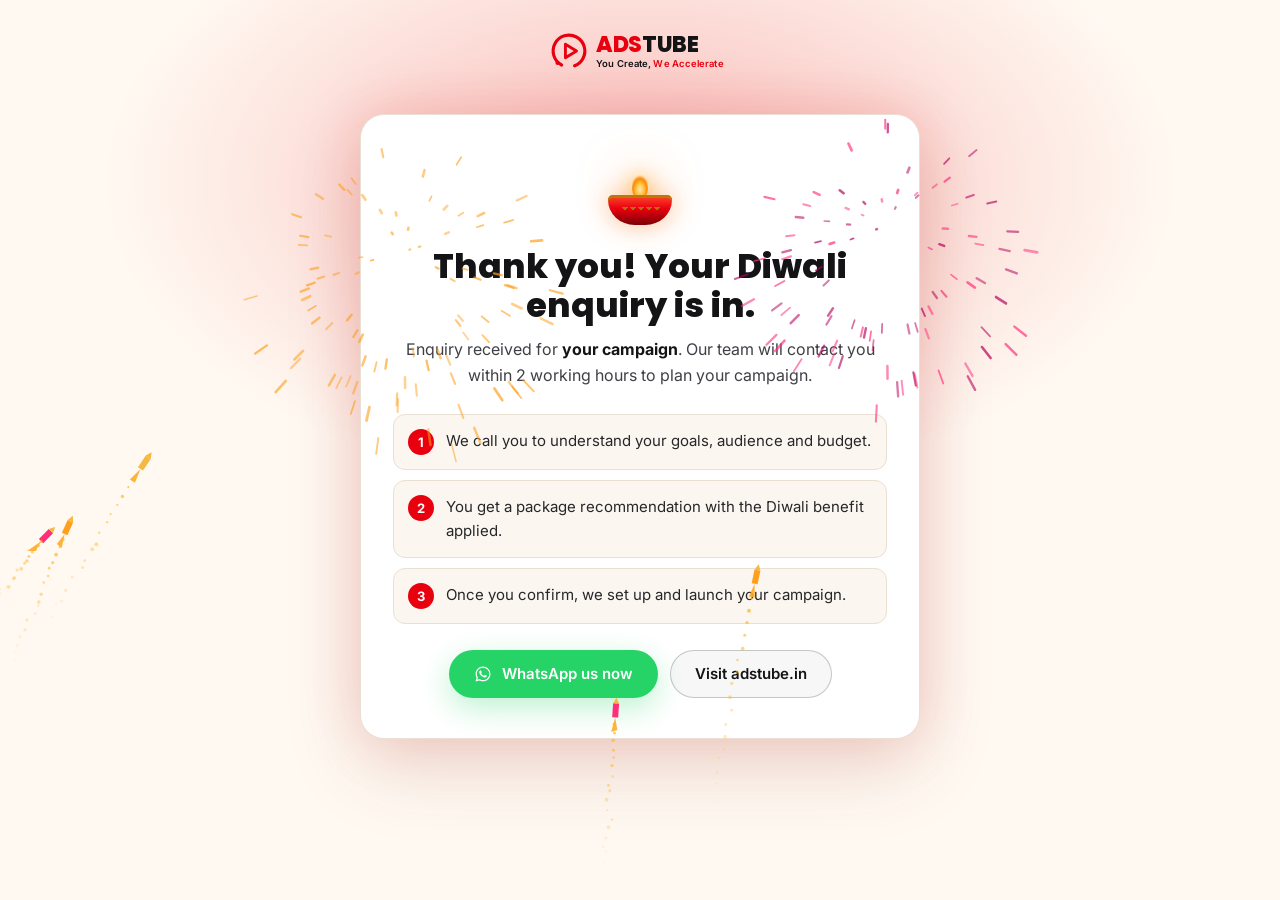
==== commit 73b27533: "Add Diwali plan creatives, new forms, fireworks and favicon - Remove Meta Ads across the page - Form" ====
--- a/thank-you.html
+++ b/thank-you.html
@@ -1,16 +1,23 @@
 <!DOCTYPE html>
-<html lang="en-IN">
+<!-- Light version only (client request). To bring dark mode back: remove data-theme="light" below and uncomment the theme script + toggle button. -->
+<html lang="en-IN" data-theme="light">
 <head>
   <meta charset="UTF-8" />
   <meta name="viewport" content="width=device-width, initial-scale=1" />
   <title>Thank you | AdsTube Diwali Offer 2026</title>
   <meta name="robots" content="noindex" />
-  <meta name="theme-color" content="#0A0A0B" />
+  <meta name="theme-color" content="#FFF9F2" />
+  <!-- Favicon: AdsTube logo mark -->
+  <link rel="icon" href="assets/favicon.ico" sizes="32x32" />
+  <link rel="icon" href="assets/favicon.svg" type="image/svg+xml" />
+  <link rel="apple-touch-icon" href="assets/apple-touch-icon.png" />
   <link rel="preconnect" href="https://fonts.googleapis.com" />
   <link rel="preconnect" href="https://fonts.gstatic.com" crossorigin />
   <link href="https://fonts.googleapis.com/css2?family=Inter:wght@400;500;600;700&family=Poppins:wght@600;700;800&display=swap" rel="stylesheet" />
   <link rel="stylesheet" href="css/style.css" />
+  <!-- Dark mode disabled:
   <script>try{var t=localStorage.getItem('adstube_theme');if(t==='light'||t==='dark')document.documentElement.setAttribute('data-theme',t);}catch(e){}</script>
+  -->
 </head>
 <body class="mbar-hidden">
   <svg width="0" height="0" style="position:absolute" aria-hidden="true">
@@ -48,7 +55,7 @@
     </div>
   </main>
 
-  <button class="theme-btn theme-btn--float" type="button" data-theme-toggle aria-label="Switch to light mode"><svg class="ic" data-theme-icon><use href="#i-sun"/></svg></button>
+  <!-- Dark mode disabled: <button class="theme-btn theme-btn--float" type="button" data-theme-toggle aria-label="Switch to light mode"><svg class="ic" data-theme-icon><use href="#i-sun"/></svg></button> -->
 
 
   <script src="js/script.js" defer></script>
--- a/css/style.css
+++ b/css/style.css
@@ -110,7 +110,6 @@
 .ic { width: 18px; height: 18px; flex: none; }
 .ic--red { color: var(--red); }
 .ic--gold { color: var(--gold); }
-.ic--blue { color: #1877F2; }
 
 .skip-link {
   position: absolute; left: 16px; top: -60px; z-index: 200;
@@ -311,7 +310,6 @@
 .float-chip .ic { width: 16px; height: 16px; }
 .float-chip--yt { top: 14px; right: 0; }
 .float-chip--g { top: 46%; left: -6px; animation-delay: -1.5s; }
-.float-chip--m { top: 66%; right: -4px; animation-delay: -3s; }
 
 /* Diyas */
 .diyas { position: absolute; left: 0; right: 0; bottom: 6px; display: flex; justify-content: center; align-items: flex-end; gap: 36px; }
@@ -402,6 +400,53 @@
 .terms__title { font-weight: 700; color: var(--heading); margin-bottom: 6px; }
 .packages { display: flex; gap: 12px; align-items: flex-start; font-size: 14px; padding: 16px 20px; border: 1px dashed rgba(245,184,65,.4); border-radius: var(--radius); }
 .packages b { color: var(--heading); margin-right: 4px; }
+
+/* ---------- Diwali plan creatives ---------- */
+.plans__tabs { display: flex; gap: 10px; margin: -12px 0 28px; overflow-x: auto; padding-bottom: 6px; scrollbar-width: none; }
+.plans__tabs::-webkit-scrollbar { display: none; }
+.plans__tab {
+  flex: none; min-height: 44px; padding: 0 18px; border-radius: 999px; font-weight: 600; font-size: 14px;
+  background: var(--surface); border: 1px solid var(--line); color: var(--text-2); transition: border-color .2s, background .2s, color .2s;
+}
+.plans__tab:hover { border-color: var(--gold); }
+.plans__tab[aria-selected="true"] { background: var(--red); border-color: var(--red); color: #fff; box-shadow: var(--glow); }
+.plans__grid { display: grid; grid-template-columns: repeat(auto-fill, minmax(230px, 1fr)); gap: 20px; }
+.plans__note { margin-top: 24px; color: var(--muted); font-size: 15px; }
+.plans__note b { color: var(--heading); }
+
+/* Each card is a festive poster: deep red, gold rangoli, light string, diya */
+.plan {
+  position: relative; overflow: hidden; isolation: isolate;
+  display: flex; flex-direction: column; min-height: 330px; padding: 22px 22px 20px;
+  border-radius: 22px; color: #fff; border: 1px solid rgba(245,184,65,.45);
+  background:
+    radial-gradient(120% 70% at 50% -10%, rgba(255,190,70,.35), transparent 60%),
+    linear-gradient(165deg, #C4000D 0%, #7A0008 55%, #2B0004 100%);
+  box-shadow: 0 18px 40px rgba(138,0,8,.35);
+  animation: planIn .5s var(--ease) both; animation-delay: calc(var(--i) * 60ms);
+  transition: transform .3s var(--ease), box-shadow .3s;
+}
+.plan:hover { transform: translateY(-6px); box-shadow: 0 26px 50px rgba(138,0,8,.45), 0 0 0 1px rgba(245,184,65,.7); }
+@keyframes planIn { from { opacity: 0; transform: translateY(16px); } }
+.plan::before { /* rangoli mandala in the corner */
+  content: ""; position: absolute; z-index: -1; right: -70px; bottom: -70px; width: 220px; height: 220px; border-radius: 50%; opacity: .22;
+  background:
+    radial-gradient(circle, transparent 28%, #F5B841 29%, #F5B841 31%, transparent 32%, transparent 52%, #F5B841 53%, #F5B841 55%, transparent 56%),
+    repeating-conic-gradient(#F5B841 0 6deg, transparent 6deg 22.5deg);
+  -webkit-mask: radial-gradient(circle, #000 70%, transparent 71%); mask: radial-gradient(circle, #000 70%, transparent 71%);
+}
+.plan::after { /* light string along the top */
+  content: ""; position: absolute; left: 0; right: 0; top: 0; height: 10px; z-index: -1;
+  background: radial-gradient(circle at 9px 5px, #FFD36B 2px, rgba(255,211,107,.35) 3.5px, transparent 5px) 0 0 / 18px 10px repeat-x;
+}
+.plan__badge { align-self: flex-start; margin-top: 4px; font-size: 12px; font-weight: 700; color: #2B0004; background: linear-gradient(90deg, #F5B841, #FFD873); border-radius: 999px; padding: 4px 10px; }
+.plan__icon { position: absolute; top: 22px; right: 20px; width: 30px; height: 30px; color: #fff; --yt-play: #C4000D; opacity: .95; }
+.plan__svc { margin-top: 18px; font-size: 12px; font-weight: 700; letter-spacing: .12em; text-transform: uppercase; color: #FFD873; }
+.plan__qty { font-family: var(--font-head); font-weight: 800; font-size: 44px; line-height: 1.05; letter-spacing: -.02em; margin-top: 4px; }
+.plan__unit { font-weight: 600; font-size: 15px; color: rgba(255,255,255,.88); min-height: 2.6em; }
+.plan__price { margin: auto 0 14px; padding-top: 12px; font-family: var(--font-head); font-weight: 800; font-size: 34px; color: #FFD36B; text-shadow: 0 0 22px rgba(255,190,60,.55); }
+.plan__buy { position: relative; z-index: 1; }
+.plan__diya { position: absolute; right: 18px; bottom: 76px; transform: scale(.55); transform-origin: bottom right; pointer-events: none; }
 
 /* ---------- Cards ---------- */
 .cards { display: grid; gap: 20px; }
@@ -508,7 +553,7 @@
   transition: border-color .2s, box-shadow .2s;
 }
 .field select { appearance: none; -webkit-appearance: none; padding-right: 40px; background: var(--f-bg, #fff) url("data:image/svg+xml,%3Csvg xmlns='http://www.w3.org/2000/svg' width='12' height='8'%3E%3Cpath d='M1 1l5 5 5-5' fill='none' stroke='%2371717A' stroke-width='2'/%3E%3C/svg%3E") no-repeat right 16px center; }
-.field select:disabled { background-color: #F4F4F5; color: #A1A1AA; cursor: not-allowed; }
+.field select:disabled { background-color: var(--f-disabled, #F4F4F5); color: var(--f-ph, #A1A1AA); cursor: not-allowed; }
 .field input::placeholder { color: var(--f-ph, #A1A1AA); }
 .field input:focus, .field select:focus { outline: none; border-color: var(--red); box-shadow: 0 0 0 4px rgba(232,0,15,.12); }
 .tel { display: flex; border: 1.5px solid var(--f-line, #E4E4E7); border-radius: 12px; overflow: hidden; transition: border-color .2s, box-shadow .2s; }
@@ -534,6 +579,7 @@
 .captcha__brand { margin-left: auto; font-size: 10px; font-weight: 700; color: #71717A; letter-spacing: .08em; }
 .field.is-invalid .captcha { border-color: #DC2626; }
 
+.form-card__rates { font-size: 14px; font-weight: 500; color: var(--f-label, #27272A); background: var(--f-cc, #F4F4F5); border-radius: 10px; padding: 10px 14px; margin: 4px 0 8px; }
 .form-card .btn--block { margin-top: 8px; }
 .form-card .btn[disabled] { opacity: .7; pointer-events: none; }
 .form__status { font-size: 14px; color: #DC2626; margin-top: 10px; }
@@ -637,32 +683,55 @@
 .theme-btn--float { position: fixed; top: 20px; right: 20px; z-index: 70; background: var(--glass); backdrop-filter: blur(8px); }
 
 
+/* ---------- Opening fireworks (canvas added by JS) ---------- */
+.fx, .fx[popover] {
+  position: fixed; inset: 0; width: 100vw; height: 100vh; max-width: none; max-height: none;
+  margin: 0; padding: 0; border: 0; background: transparent; overflow: hidden;
+  pointer-events: none; z-index: 9999;
+}
+
 /* ---------- Pop-up form ---------- */
 .pop {
-  width: min(440px, 100% - 32px); max-height: calc(100dvh - 32px); padding: 0; border: 0;
-  background: transparent; overflow: visible; color: inherit;
+  width: min(600px, 100% - 24px); max-height: calc(100dvh - 24px); padding: 0; border: 0;
+  background: transparent; overflow: hidden; color: inherit; border-radius: 22px;
 }
 .pop[open] { animation: popIn .45s var(--ease); }
 .pop::backdrop { background: rgba(5,5,6,.72); backdrop-filter: blur(4px); -webkit-backdrop-filter: blur(4px); }
 :root[data-theme="light"] .pop::backdrop { background: rgba(60,20,10,.45); }
 @keyframes popIn { from { opacity: 0; transform: translateY(24px) scale(.96); } }
+.pop__card:focus { outline: none; } /* receives focus on open, so no ring lands on the close button */
 .pop__card {
-  max-height: calc(100dvh - 32px); overflow-y: auto; padding-top: 30px;
+  max-height: calc(100dvh - 24px); overflow-y: auto; overscroll-behavior: contain; padding: 22px 26px 0;
   background: var(--surface); color: var(--text); border: 1px solid var(--line); border-top: 4px solid var(--red);
   box-shadow: 0 30px 80px var(--shadow-deep), 0 0 60px rgba(232,0,15,.25);
   --f-title: var(--heading); --f-note: var(--muted); --f-label: var(--text-2); --f-text: var(--heading);
   --f-bg: var(--surface-2); --f-line: var(--line); --f-ph: var(--muted); --f-cc: var(--bg); --f-cc-text: var(--text-2);
-}
+  --f-disabled: var(--bg);
+}
+/* Compact spacing so the whole form fits a laptop screen */
+.pop .form-card__title { font-size: 23px; padding-right: 44px; }
+.pop .form-card__note { margin: 4px 0 14px; }
+.pop .form-row { gap: 14px; }
+.pop .field { margin-bottom: 12px; }
+.pop .field label { margin-bottom: 5px; }
+.pop .field input, .pop .field select { height: 46px; }
+.pop .form-card__rates { font-size: 13px; padding: 8px 12px; margin: 0 0 4px; }
+.pop__foot {
+  position: sticky; bottom: 0; z-index: 2; margin: 0 -26px; padding: 10px 26px 6px;
+  background: var(--surface); box-shadow: 0 -14px 18px -14px var(--shadow-deep);
+}
+.pop__foot .btn--block { margin-top: 0; }
+.pop__foot .form__status { margin-top: 6px; }
 .pop__close {
-  position: absolute; top: 14px; right: 14px; width: 40px; height: 40px; border-radius: 50%;
+  position: absolute; top: 16px; right: 16px; z-index: 3; width: 40px; height: 40px; border-radius: 50%;
   display: grid; place-items: center; background: var(--surface-2); border: 1px solid var(--line); color: var(--heading); transition: background .2s, transform .2s;
 }
 .pop__close:hover { border-color: var(--red); transform: rotate(90deg); }
-.pop__head { display: flex; align-items: flex-end; gap: 12px; margin-bottom: 14px; }
+.pop__head { display: flex; align-items: flex-end; gap: 10px; margin-bottom: 8px; }
 .pop__diya { width: 44px; height: 50px; flex: none; transform: scale(.75); transform-origin: bottom left; }
 .pop__tag { font-size: 13px; font-weight: 700; color: var(--gold); background: var(--gold-soft); border-radius: 999px; padding: 4px 12px; }
 .pop__accent { color: var(--red); }
-.pop__skip { display: block; margin: 12px auto 0; background: none; border: 0; color: var(--muted); font-size: 14px; text-decoration: underline; text-underline-offset: 3px; min-height: 40px; }
+.pop__skip { display: block; margin: 2px auto 0; background: none; border: 0; color: var(--muted); font-size: 14px; text-decoration: underline; text-underline-offset: 3px; min-height: 36px; }
 .pop__skip:hover { color: var(--heading); }
 /* ---------- Mobile sticky bar ---------- */
 .mbar { display: none; }
@@ -721,7 +790,6 @@
   .hero__visual { padding: 34px 6px 120px; }
   .float-chip { font-size: 12px; padding: 6px 11px; }
   .float-chip--g { top: 14px; left: 0; }
-  .float-chip--m { top: auto; bottom: 150px; }
   .diyas { gap: 24px; }
   .diya { transform: scale(.85); transform-origin: bottom center; }
   .diya--lg { transform: scale(1.1); }
@@ -734,6 +802,10 @@
   .report { padding: 18px; }
   .form-row { grid-template-columns: 1fr; gap: 0; }
   .form-card { padding: 26px 20px; }
+  .pop__card { padding: 18px 18px 0; }
+  .pop__foot { margin: 0 -18px; padding: 10px 18px 4px; }
+  .pop .form-card__title { font-size: 20px; }
+  .pop .form-row { gap: 0; }
   .final .btn { width: 100%; }
   .footer__grid { grid-template-columns: 1fr; gap: 28px; }
 
